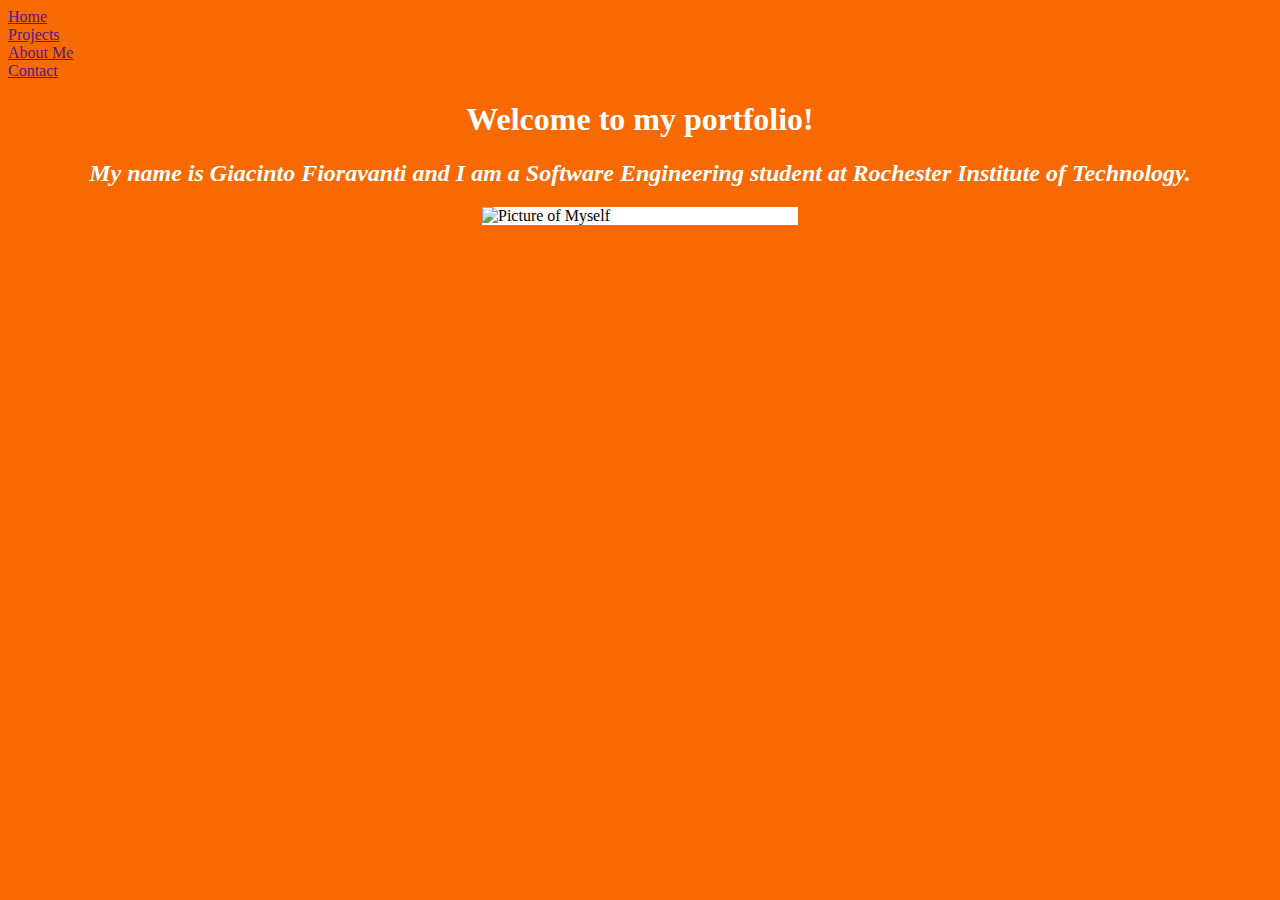
==== index.html @ 939bf2b7 "RIT color theme" ====
<!DOCTYPE html>
<html>
    <head>
        <link rel="stylesheet" href="index.css">
    </head>
    <body>
        <nav class="navbar">
            <li><a href="">Home</a></li>
            <li><a href="">Projects</a></li>
            <li><a href="">About Me</a></li>
            <li><a href="">Contact</a></li>
        </nav>
        <h1>Welcome to my portfolio!</h1>
        <h2>My name is Giacinto Fioravanti and I am a Software Engineering student at Rochester Institute of Technology.</h2>
        <img src="MyCourses Pic.jpg" alt="Picture of Myself">
    </body>
</html>
---- index.css ----
body{
    background: rgb(247, 105, 2);
}

h1{
    text-align: center;
    font-weight: bold;
    color: white;
}

h2{
    text-align: center;
    font-style: italic;
    color: white;
}

img{
    background-color: white;
    display: block;
    margin-left: auto;
    margin-right: auto;
    width: 25%;
    height: 25%;
}
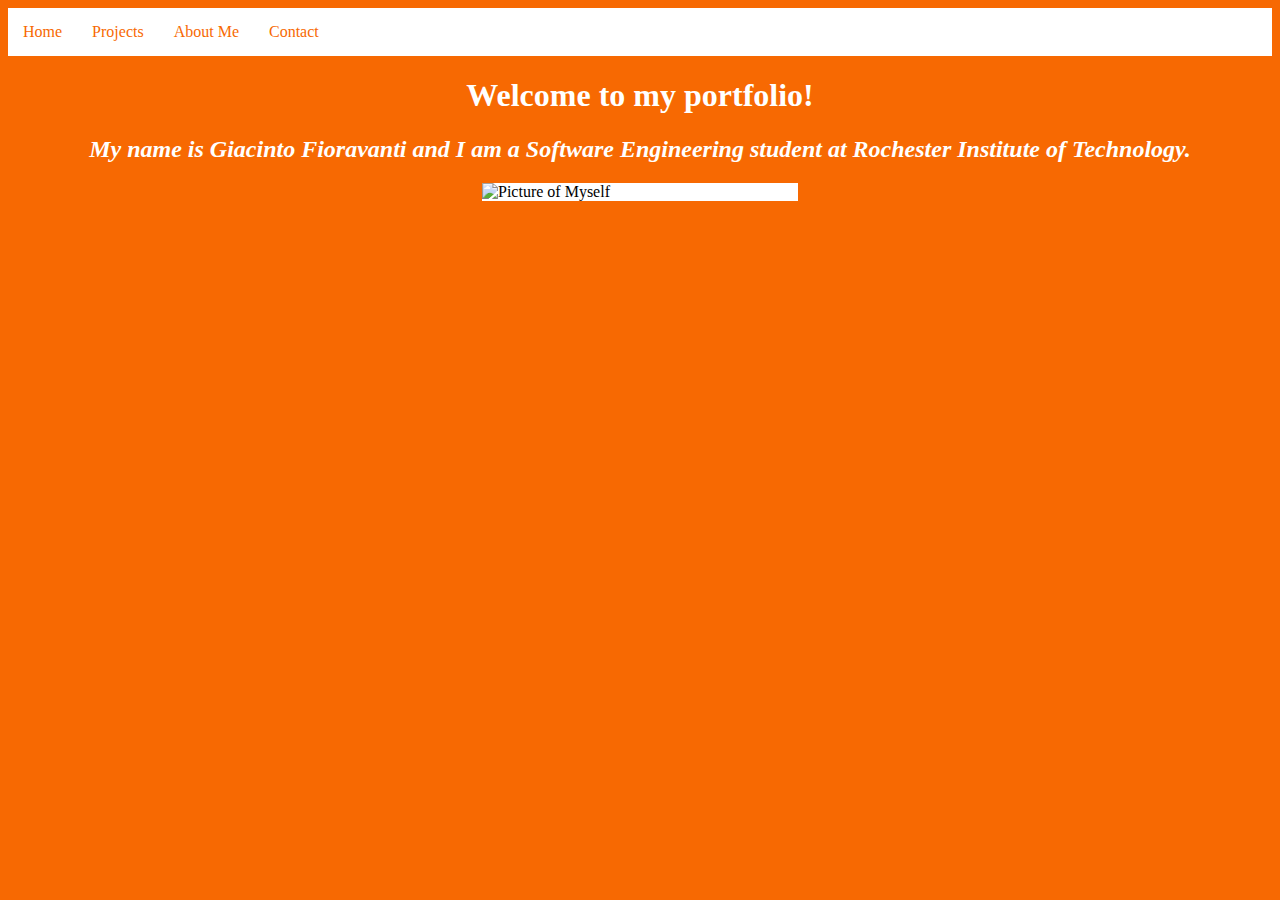
==== commit 3dfef381: "Nav bar" ====
--- a/index.html
+++ b/index.html
@@ -5,10 +5,12 @@
     </head>
     <body>
         <nav class="navbar">
-            <li><a href="">Home</a></li>
-            <li><a href="">Projects</a></li>
-            <li><a href="">About Me</a></li>
-            <li><a href="">Contact</a></li>
+            <ul>
+                <li><a href="">Home</a></li>
+                <li><a href="">Projects</a></li>
+                <li><a href="">About Me</a></li>
+                <li><a href="">Contact</a></li>
+            </ul>
         </nav>
         <h1>Welcome to my portfolio!</h1>
         <h2>My name is Giacinto Fioravanti and I am a Software Engineering student at Rochester Institute of Technology.</h2>
--- a/index.css
+++ b/index.css
@@ -21,4 +21,28 @@
     margin-right: auto;
     width: 25%;
     height: 25%;
+}
+
+.navbar ul{
+    list-style-type: none;
+    background-color: white;
+    padding: 0px;
+    margin: 0px;
+    overflow: hidden;
+}
+
+.navbar a{
+    color: rgb(247, 105, 2);
+    text-decoration: none;
+    padding: 15px;
+    display: block;
+    text-align: center;
+}
+
+.navbar a:hover{
+    background: rgb(208, 211, 212);
+}
+
+.navbar li{
+    float: left;
 }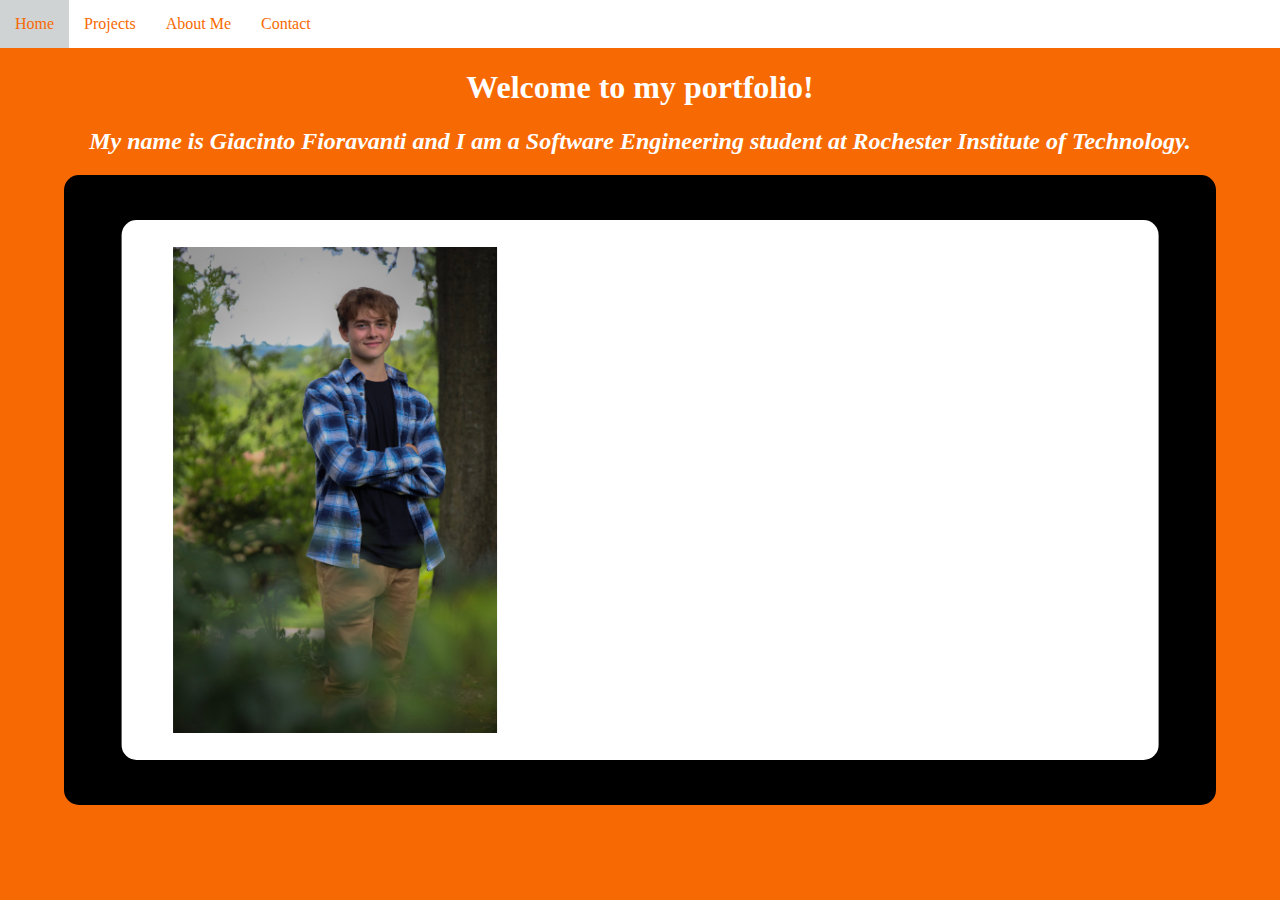
==== commit ac3322c6: "working on homepage" ====
--- a/index.html
+++ b/index.html
@@ -14,6 +14,12 @@
         </nav>
         <h1>Welcome to my portfolio!</h1>
         <h2>My name is Giacinto Fioravanti and I am a Software Engineering student at Rochester Institute of Technology.</h2>
-        <img src="MyCourses Pic.jpg" alt="Picture of Myself">
+        <div class="container">
+            <div>
+                <div class="left">
+                    <img src="IMG_4968.JPG" alt="Picture of Myself">
+                </div>
+            </div>
+        </div>
     </body>
 </html>--- a/index.css
+++ b/index.css
@@ -1,5 +1,6 @@
 body{
     background: rgb(247, 105, 2);
+    margin: 0px;
 }
 
 h1{
@@ -14,15 +15,6 @@
     color: white;
 }
 
-img{
-    background-color: white;
-    display: block;
-    margin-left: auto;
-    margin-right: auto;
-    width: 25%;
-    height: 25%;
-}
-
 .navbar ul{
     list-style-type: none;
     background-color: white;
@@ -35,7 +27,7 @@
     color: rgb(247, 105, 2);
     text-decoration: none;
     padding: 15px;
-    display: block;
+    display: flex;
     text-align: center;
 }
 
@@ -44,5 +36,38 @@
 }
 
 .navbar li{
+    float:left;
+}
+
+.container{
+    background-color: black;
+    height: 70vh;
+    width: 90%;
+    margin-left: auto;
+    margin-right: auto;
+    border-radius: 15px;
+}
+
+.container div{
+    background: white;
+    border-radius: 15px;
+    height: 60vh;
+    width: 90%;
+    position: relative;
+    top: 50%;
+    left: 50%;
+    transform: translate(-50%, -50%);
+}
+
+.left{
+    display: flex;
+    align-items: center;
+}
+
+.left img{
+    display: block;
     float: left;
+    margin-right: 10px;
+    width: auto;
+    height: 90%;
 }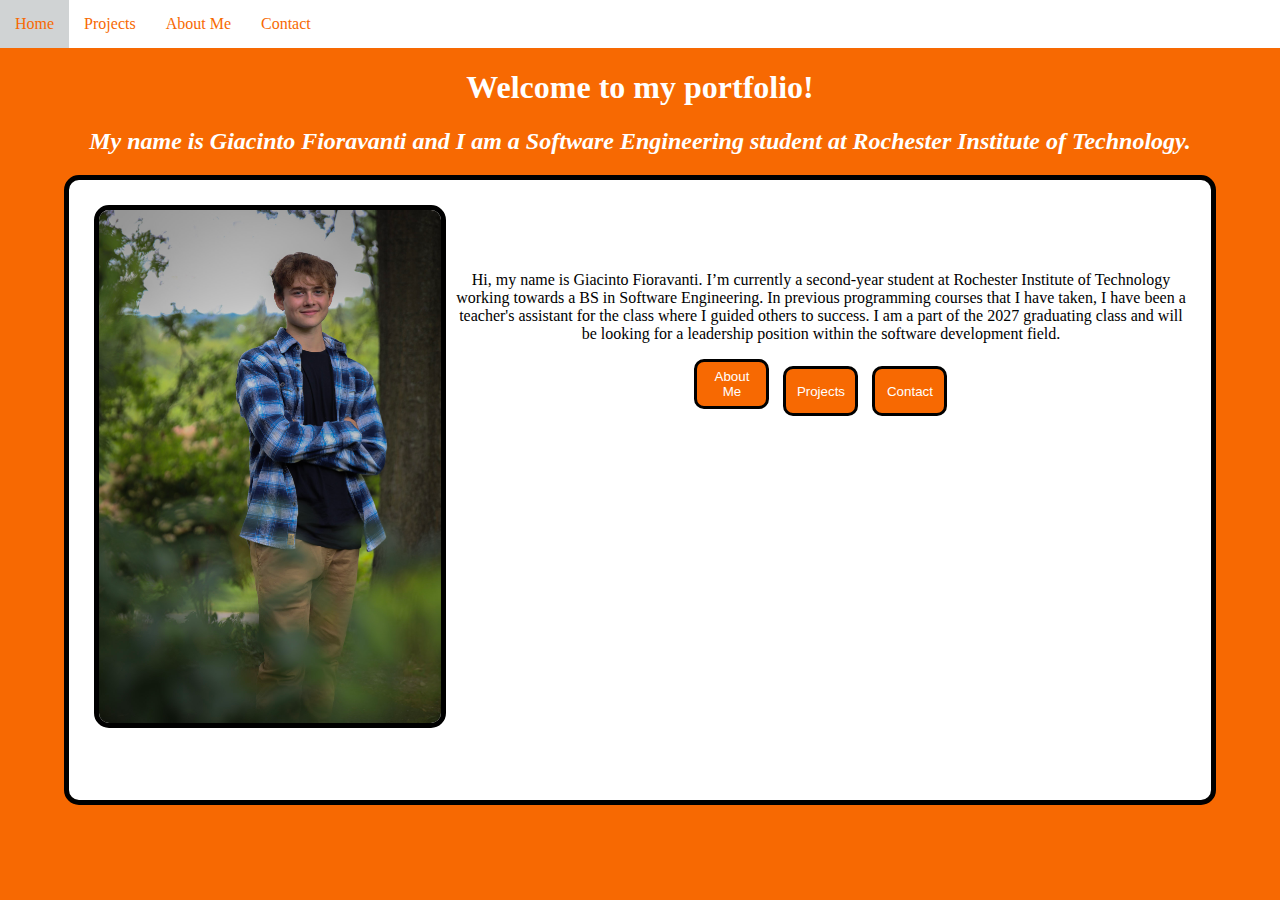
==== commit 38f27a09: "added more info to homepage" ====
--- a/index.html
+++ b/index.html
@@ -6,20 +6,22 @@
     <body>
         <nav class="navbar">
             <ul>
-                <li><a href="">Home</a></li>
-                <li><a href="">Projects</a></li>
-                <li><a href="">About Me</a></li>
-                <li><a href="">Contact</a></li>
+                <li><a href="index.html">Home</a></li>
+                <li><a href="projects.html">Projects</a></li>
+                <li><a href="aboutme.html">About Me</a></li>
+                <li><a href="contact.html">Contact</a></li>
             </ul>
         </nav>
         <h1>Welcome to my portfolio!</h1>
         <h2>My name is Giacinto Fioravanti and I am a Software Engineering student at Rochester Institute of Technology.</h2>
         <div class="container">
-            <div>
-                <div class="left">
-                    <img src="IMG_4968.JPG" alt="Picture of Myself">
-                </div>
-            </div>
+                <!-- <div class="left"> -->
+            <img src="IMG_4968.JPG" alt="Picture of Myself">
+            <p>Hi, my name is Giacinto Fioravanti. I’m currently a second-year student at Rochester Institute of Technology working towards a BS in Software Engineering. In previous programming courses that I have taken, I have been a teacher's assistant for the class where I guided others to success. I am a part of the 2027 graduating class and will be looking for a leadership position within the software development field.</p>
+            <button>About Me</button>
+            <button>Projects</button>
+            <button>Contact</button>
+                <!-- </div> -->
         </div>
     </body>
 </html>--- a/index.css
+++ b/index.css
@@ -13,6 +13,26 @@
     text-align: center;
     font-style: italic;
     color: white;
+}
+
+p{
+    color: black;
+    padding-top: 50px;
+}
+
+button{
+    display: inline-block;
+    text-align: center;
+    background-color: rgb(247, 105, 2);
+    color: white;
+    margin-left: 5px;
+    margin-right: 5px;
+    border-color: black;
+    border-width: 3px;
+    border-style:solid;
+    border-radius: 10px;
+    height: 50px;
+    width: 75px;
 }
 
 .navbar ul{
@@ -39,20 +59,26 @@
     float:left;
 }
 
-.container{
-    background-color: black;
+.container {
+    background-color: white;
+    border-radius: 15px;
+    border-width: 5px;
+    border-style: solid;
+    border-color: black;
     height: 70vh;
     width: 90%;
     margin-left: auto;
     margin-right: auto;
-    border-radius: 15px;
+    text-align: center;
+    padding: 25px;
+    box-sizing: border-box;
 }
 
 .container div{
     background: white;
     border-radius: 15px;
-    height: 60vh;
-    width: 90%;
+    height: 97%;
+    width: 98%;
     position: relative;
     top: 50%;
     left: 50%;
@@ -64,10 +90,14 @@
     align-items: center;
 }
 
-.left img{
-    display: block;
+img{
+    display:block;
     float: left;
     margin-right: 10px;
     width: auto;
     height: 90%;
+    border-radius: 15px;
+    border-width: 5px;
+    border-color: black;
+    border-style: solid;
 }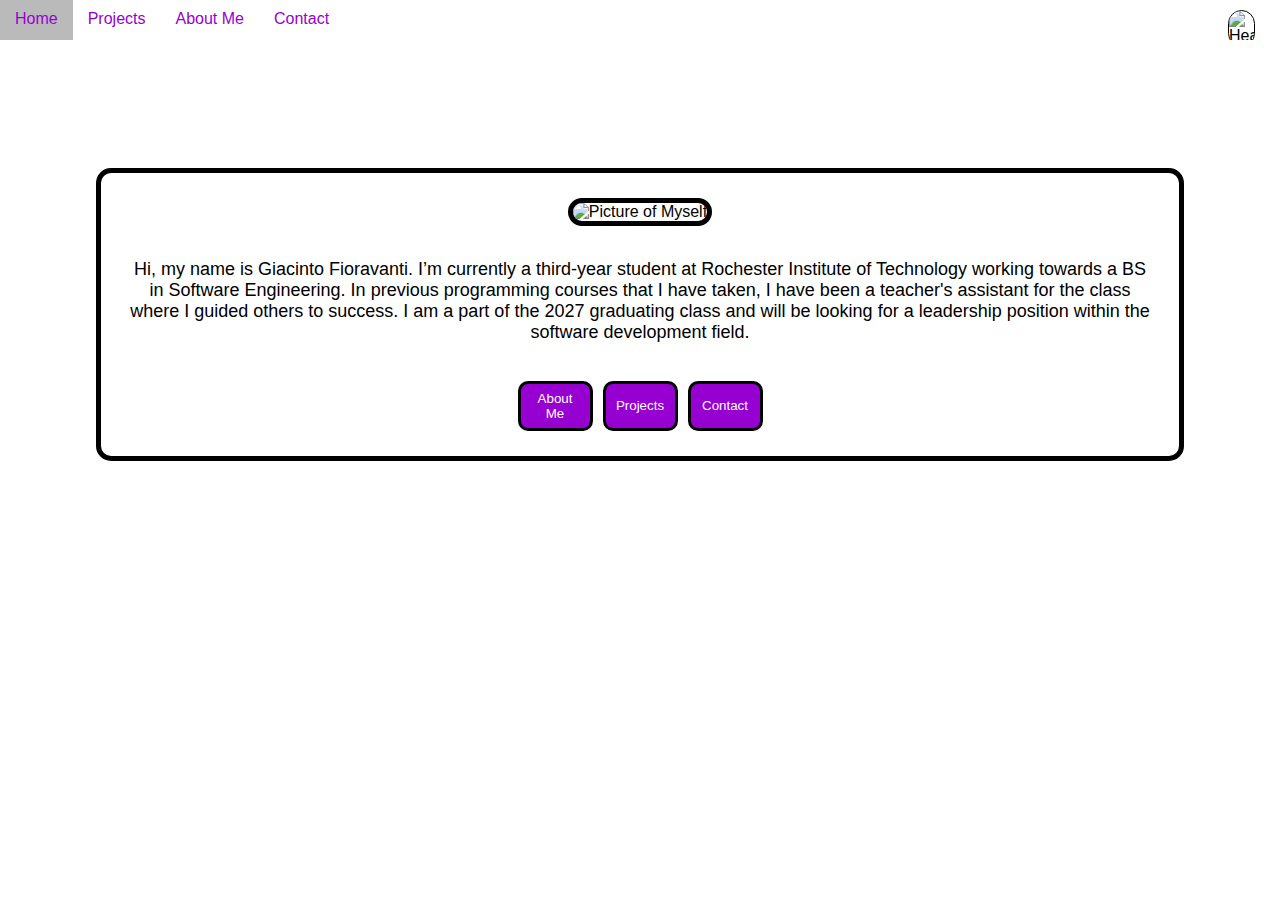
==== commit b6de650e: "Update index.html" ====
--- a/index.html
+++ b/index.html
@@ -1,27 +1,30 @@
 <!DOCTYPE html>
 <html>
     <head>
+        <title>Welcome!</title>
         <link rel="stylesheet" href="index.css">
     </head>
     <body>
         <nav class="navbar">
             <ul>
                 <li><a href="index.html">Home</a></li>
-                <li><a href="projects.html">Projects</a></li>
-                <li><a href="aboutme.html">About Me</a></li>
-                <li><a href="contact.html">Contact</a></li>
+                <li><a href="project/projects.html">Projects</a></li>
+                <li><a href="aboutme/aboutme.html">About Me</a></li>
+                <li><a href="contact/contact.html">Contact</a></li>
+                <img class="navimg" src="Pictures/MyCourses Pic.jpg" alt="Headshot Picture">
             </ul>
         </nav>
         <h1>Welcome to my portfolio!</h1>
         <h2>My name is Giacinto Fioravanti and I am a Software Engineering student at Rochester Institute of Technology.</h2>
         <div class="container">
-                <!-- <div class="left"> -->
-            <img src="IMG_4968.JPG" alt="Picture of Myself">
-            <p>Hi, my name is Giacinto Fioravanti. I’m currently a second-year student at Rochester Institute of Technology working towards a BS in Software Engineering. In previous programming courses that I have taken, I have been a teacher's assistant for the class where I guided others to success. I am a part of the 2027 graduating class and will be looking for a leadership position within the software development field.</p>
-            <button>About Me</button>
-            <button>Projects</button>
-            <button>Contact</button>
-                <!-- </div> -->
+            <img src="Pictures/IMG_4968.JPG" alt="Picture of Myself">
+            <p>Hi, my name is Giacinto Fioravanti. I’m currently a third-year student at Rochester Institute of Technology working towards a BS in Software Engineering. In previous programming courses that I have taken, I have been a teacher's assistant for the class where I guided others to success. I am a part of the 2027 graduating class and will be looking for a leadership position within the software development field.</p>
+            <div class="buttons">
+                <button onclick="window.location.href='aboutme/aboutme.html'">About Me</button>
+                <button onclick="window.location.href='project/projects.html'">Projects</button>
+                <button onclick="window.location.href='contact/contact.html'">Contact</button>
+            </div>
+
         </div>
     </body>
-</html>+</html>
--- a/index.css
+++ b/index.css
@@ -1,103 +1,110 @@
-body{
-    background: rgb(247, 105, 2);
-    margin: 0px;
+body {
+    background-image: url("Pictures/background3.png");
+    margin: 0;
+    padding: 0;
+    font-family: 'Trebuchet MS', 'Lucida Sans Unicode', 'Lucida Grande', 'Lucida Sans', Arial, sans-serif;
 }
 
-h1{
+h1 {
     text-align: center;
     font-weight: bold;
     color: white;
 }
 
-h2{
+h2 {
     text-align: center;
     font-style: italic;
     color: white;
 }
 
-p{
+p {
     color: black;
-    padding-top: 50px;
+    font-size: large;
+    text-align: center;
 }
 
-button{
+button {
     display: inline-block;
     text-align: center;
-    background-color: rgb(247, 105, 2);
+    background-color: rgb(150, 0, 209);
     color: white;
-    margin-left: 5px;
-    margin-right: 5px;
-    border-color: black;
-    border-width: 3px;
-    border-style:solid;
+    margin: 5px;
+    border: 3px solid black;
     border-radius: 10px;
     height: 50px;
     width: 75px;
+    font-family: 'Gill Sans', 'Gill Sans MT', Calibri, 'Trebuchet MS', sans-serif;
 }
 
-.navbar ul{
+.navbar ul {
     list-style-type: none;
-    background-color: white;
-    padding: 0px;
-    margin: 0px;
+    background-color: rgba(255, 255, 255, 0.90);
+    padding: 0;
+    margin: 0;
+    height: 30px;
+    padding-top: 10px;
     overflow: hidden;
 }
 
-.navbar a{
-    color: rgb(247, 105, 2);
+.navbar a {
+    color: rgb(150, 0, 209);
     text-decoration: none;
     padding: 15px;
-    display: flex;
     text-align: center;
 }
 
-.navbar a:hover{
-    background: rgb(208, 211, 212);
+.navbar a:hover {
+    background: rgba(178, 179, 179, 0.90);
 }
 
-.navbar li{
-    float:left;
+.navbar li {
+    float: left;
 }
 
 .container {
-    background-color: white;
+    display: flex;
+    flex-direction: column;
+    justify-content: center;
+    align-items: center;
+    background-color: rgba(255, 255, 255, 0.90);
     border-radius: 15px;
-    border-width: 5px;
-    border-style: solid;
-    border-color: black;
-    height: 70vh;
-    width: 90%;
-    margin-left: auto;
-    margin-right: auto;
-    text-align: center;
+    border: 5px solid black;
+    margin: 0 auto;
     padding: 25px;
     box-sizing: border-box;
+    max-width: 85%;
 }
 
-.container div{
-    background: white;
-    border-radius: 15px;
-    height: 97%;
-    width: 98%;
-    position: relative;
-    top: 50%;
-    left: 50%;
-    transform: translate(-50%, -50%);
+
+.buttons {
+    display: flex;
+    justify-content: center;
+    align-items: center;
+    gap: 10px;
+    padding-top: 20px; 
 }
 
-.left{
-    display: flex;
-    align-items: center;
+.buttons :hover{
+    background-color: black;
 }
 
-img{
-    display:block;
-    float: left;
-    margin-right: 10px;
-    width: auto;
-    height: 90%;
+.buttons button {
+    margin: 0;
+}
+
+img {
+    display: block;
+    margin-bottom: 15px;
+    max-width: 15%;
+    max-height: 25%;
     border-radius: 15px;
-    border-width: 5px;
-    border-color: black;
-    border-style: solid;
-}+    border: 5px solid black;
+}
+
+.navimg{
+    border-width: 1px;
+    float: right;
+    max-width: 25px;
+    max-height: 35px;
+    margin-right: 25px;
+}
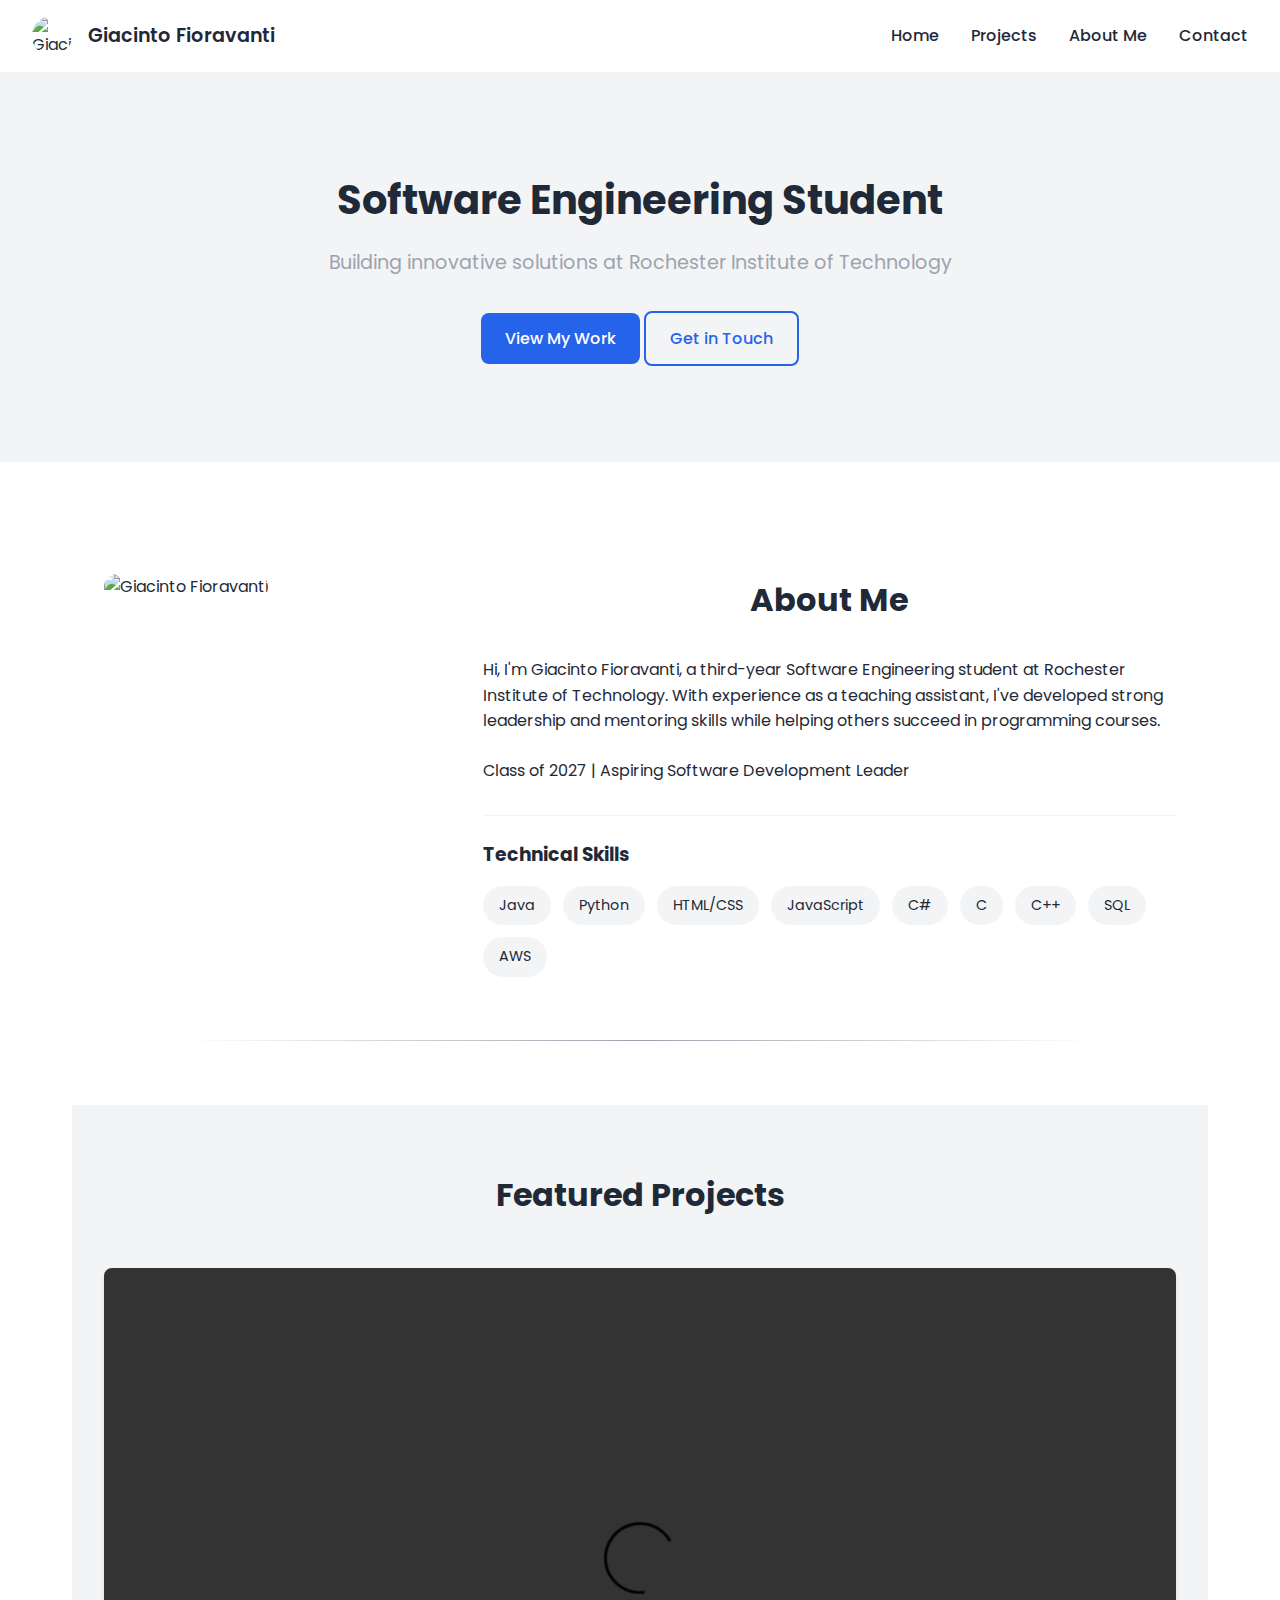
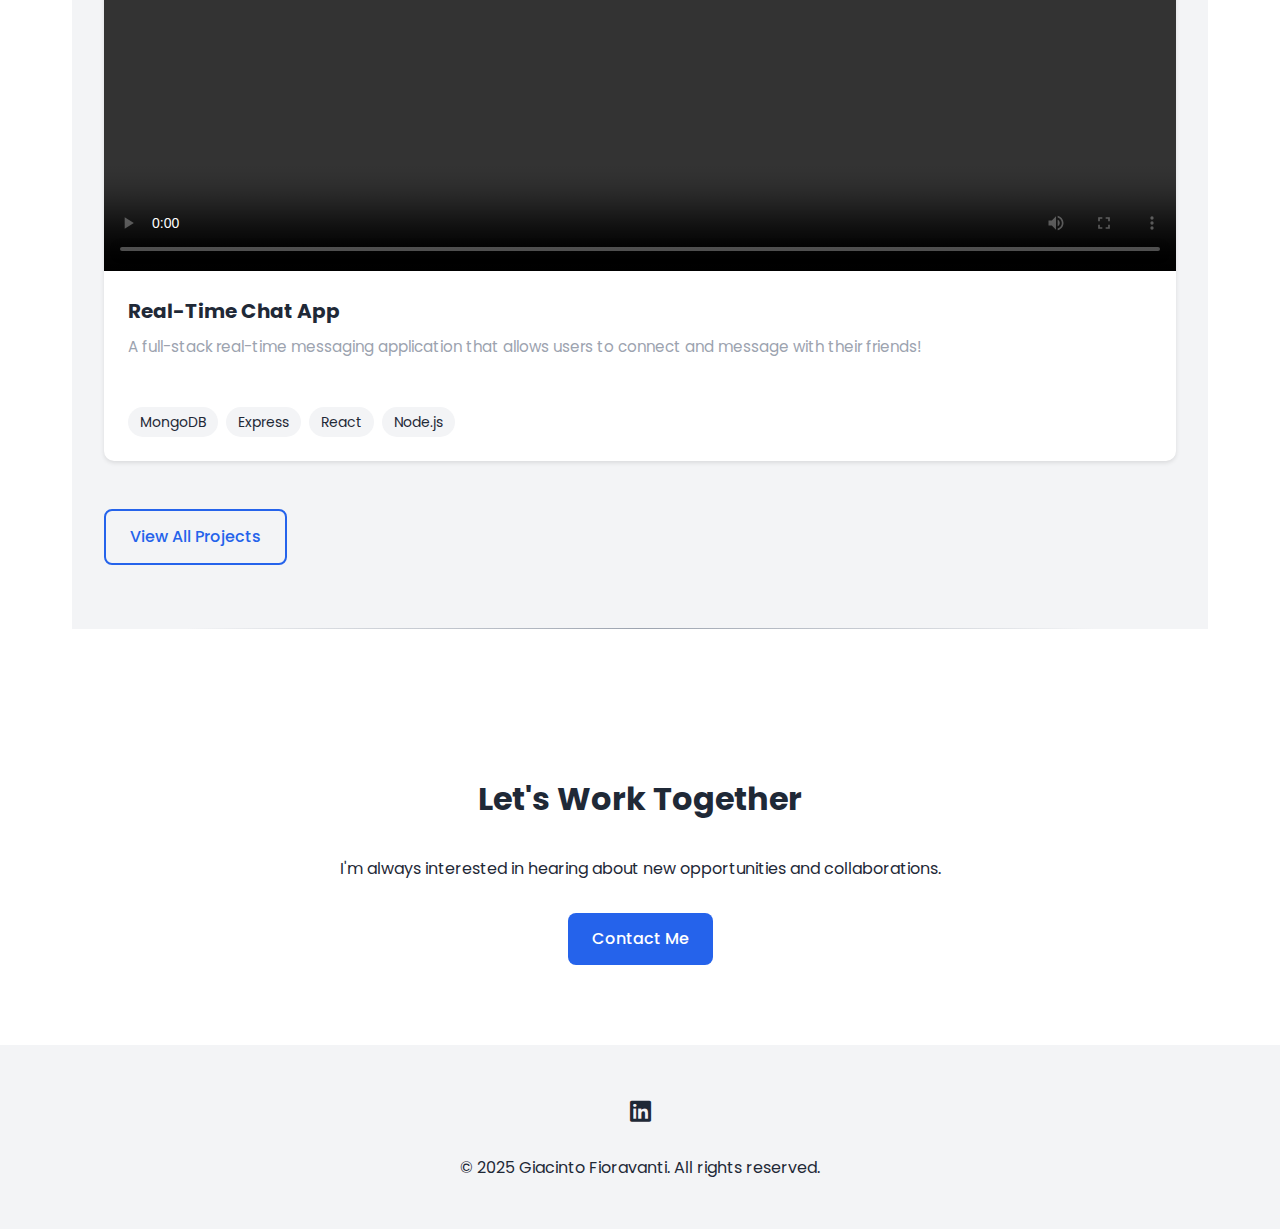
==== commit 23ed5a3f: "updated homepage" ====
--- a/index.html
+++ b/index.html
@@ -1,30 +1,125 @@
 <!DOCTYPE html>
-<html>
-    <head>
-        <title>Welcome!</title>
-        <link rel="stylesheet" href="index.css">
-    </head>
-    <body>
-        <nav class="navbar">
-            <ul>
-                <li><a href="index.html">Home</a></li>
-                <li><a href="project/projects.html">Projects</a></li>
-                <li><a href="aboutme/aboutme.html">About Me</a></li>
-                <li><a href="contact/contact.html">Contact</a></li>
-                <img class="navimg" src="Pictures/MyCourses Pic.jpg" alt="Headshot Picture">
-            </ul>
-        </nav>
-        <h1>Welcome to my portfolio!</h1>
-        <h2>My name is Giacinto Fioravanti and I am a Software Engineering student at Rochester Institute of Technology.</h2>
-        <div class="container">
-            <img src="Pictures/IMG_4968.JPG" alt="Picture of Myself">
-            <p>Hi, my name is Giacinto Fioravanti. I’m currently a third-year student at Rochester Institute of Technology working towards a BS in Software Engineering. In previous programming courses that I have taken, I have been a teacher's assistant for the class where I guided others to success. I am a part of the 2027 graduating class and will be looking for a leadership position within the software development field.</p>
-            <div class="buttons">
-                <button onclick="window.location.href='aboutme/aboutme.html'">About Me</button>
-                <button onclick="window.location.href='project/projects.html'">Projects</button>
-                <button onclick="window.location.href='contact/contact.html'">Contact</button>
+<html lang="en">
+<head>
+    <meta charset="UTF-8">
+    <meta name="viewport" content="width=device-width, initial-scale=1.0">
+    <meta name="description" content="Giacinto Fioravanti - Software Engineering Portfolio">
+    <title>Giacinto Fioravanti | Software Engineer</title>
+    <link rel="stylesheet" href="index.css">
+    <!-- Add Google Fonts -->
+    <link rel="preconnect" href="https://fonts.googleapis.com">
+    <link rel="preconnect" href="https://fonts.gstatic.com" crossorigin>
+    <link href="https://fonts.googleapis.com/css2?family=Poppins:wght@400;500;600;700&display=swap" rel="stylesheet">
+    <!-- Add Font Awesome for icons -->
+    <link rel="stylesheet" href="https://cdnjs.cloudflare.com/ajax/libs/font-awesome/6.0.0/css/all.min.css">
+</head>
+<body>
+    <nav class="navbar">
+        <div class="nav-brand">
+            <img class="nav-img" src="Pictures/MyCourses Pic.jpg" alt="Giacinto Fioravanti">
+            <span class="brand-name">Giacinto Fioravanti</span>
+        </div>
+        <div class="nav-toggle" id="navToggle">
+            <i class="fas fa-bars"></i>
+        </div>
+        <ul class="nav-links">
+            <li><a href="index.html" class="active">Home</a></li>
+            <li><a href="project/projects.html">Projects</a></li>
+            <li><a href="aboutme/aboutme.html">About Me</a></li>
+            <li><a href="contact/contact.html">Contact</a></li>
+        </ul>
+    </nav>
+
+    <header class="hero">
+        <div class="hero-content">
+            <h1>Software Engineering Student</h1>
+            <p class="tagline">Building innovative solutions at Rochester Institute of Technology</p>
+            <div class="hero-cta">
+                <a href="project/projects.html" class="btn btn-primary">View My Work</a>
+                <a href="contact/contact.html" class="btn btn-secondary">Get in Touch</a>
             </div>
+        </div>
+    </header>
 
+    <main class="container">
+        <section class="about-preview">
+            <div class="profile-image">
+                <img src="Pictures/IMG_4968.JPG" alt="Giacinto Fioravanti">
+            </div>
+            <div class="about-content">
+                <h2>About Me</h2>
+                <p>Hi, I'm Giacinto Fioravanti, a third-year Software Engineering student at Rochester Institute of Technology. With experience as a teaching assistant, I've developed strong leadership and mentoring skills while helping others succeed in programming courses.</p>
+                <p>Class of 2027 | Aspiring Software Development Leader</p>
+                <div class="skills">
+                    <h3>Technical Skills</h3>
+                    <div class="skill-tags">
+                        <span class="skill-tag">Java</span>
+                        <span class="skill-tag">Python</span>
+                        <span class="skill-tag">HTML/CSS</span>
+                        <span class="skill-tag">JavaScript</span>
+                        <span class="skill-tag">C#</span>
+                        <span class="skill-tag">C</span>
+                        <span class="skill-tag">C++</span>
+                        <span class="skill-tag">SQL</span>
+                        <span class="skill-tag">AWS</span>
+                    </div>
+                </div>
+            </div>
+        </section>
+
+        <section class="featured-projects">
+            <h2>Featured Projects</h2>
+            <div class="project-grid">
+                <!-- Add your project cards here -->
+                <div class="project-card">
+                    <div class="project-video">
+                        <video controls>
+                            <source src="Chat_App_Demo.mp4" type="video/mp4">
+                            Your browser does not support the video tag.
+                        </video>
+                    </div>
+                    <div class="project-info">
+                        <h3>Real-Time Chat App</h3>
+                        <p>A full-stack real-time messaging application that allows users to connect and message with their friends! </p>
+                        <div class="project-tags">
+                            <span class="tag">MongoDB</span>
+                            <span class="tag">Express</span>
+                            <span class="tag">React</span>
+                            <span class="tag">Node.js</span>
+                        </div>
+                    </div>
+                </div>
+                <!-- Add more project cards as needed -->
+            </div>
+            <div class="section-cta">
+                <a href="project/projects.html" class="btn btn-secondary">View All Projects</a>
+            </div>
+        </section>
+
+        <section class="cta-section">
+            <h2>Let's Work Together</h2>
+            <p>I'm always interested in hearing about new opportunities and collaborations.</p>
+            <div class="cta-buttons">
+                <a href="contact/contact.html" class="btn btn-primary">Contact Me</a>
+            </div>
+        </section>
+    </main>
+
+    <footer class="footer">
+        <div class="footer-content">
+            <div class="social-links">
+                <a href="https://www.linkedin.com/in/giacinto-fioravanti-b5aba1264/" target="_blank" rel="noopener" class="social-link"><i class="fab fa-linkedin"></i></a>
+            </div>
+            <p class="copyright">&copy; 2025 Giacinto Fioravanti. All rights reserved.</p>
         </div>
-    </body>
+    </footer>
+
+    <script>
+        // Simple navigation toggle for mobile
+        document.getElementById('navToggle').addEventListener('click', function() {
+            document.querySelector('.nav-links').classList.toggle('active');
+        });
+    </script>
+</body>
 </html>
+
--- a/index.css
+++ b/index.css
@@ -1,110 +1,434 @@
-body {
-    background-image: url("Pictures/background3.png");
+:root {
+    --primary-color: #2563eb;
+    --secondary-color: #1e40af;
+    --background-color: #ffffff;
+    --text-color: #1f2937;
+    --gray-light: #f3f4f6;
+    --gray-medium: #9ca3af;
+    --spacing-unit: 1rem;
+}
+
+* {
     margin: 0;
     padding: 0;
-    font-family: 'Trebuchet MS', 'Lucida Sans Unicode', 'Lucida Grande', 'Lucida Sans', Arial, sans-serif;
-}
-
-h1 {
+    box-sizing: border-box;
+}
+
+body {
+    font-family: 'Poppins', sans-serif;
+    line-height: 1.6;
+    color: var(--text-color);
+}
+
+/* Navigation */
+.navbar {
+    display: flex;
+    justify-content: space-between;
+    align-items: center;
+    padding: 1rem 2rem;
+    background-color: var(--background-color);
+    box-shadow: 0 2px 4px rgba(0,0,0,0.1);
+}
+
+.nav-brand {
+    display: flex;
+    align-items: center;
+    gap: 1rem;
+}
+
+.nav-img {
+    width: 40px;
+    height: 40px;
+    border-radius: 50%;
+    object-fit: cover;
+}
+
+.brand-name {
+    font-weight: 600;
+    font-size: 1.2rem;
+}
+
+.nav-links {
+    display: flex;
+    gap: 2rem;
+    list-style: none;
+}
+
+.nav-links a {
+    text-decoration: none;
+    color: var(--text-color);
+    font-weight: 500;
+    transition: color 0.3s ease;
+}
+
+.nav-links a:hover {
+    color: var(--primary-color);
+}
+
+.nav-toggle {
+    display: none;
+}
+
+/* Hero Section */
+.hero {
+    background-color: var(--gray-light);
+    padding: 4rem 2rem;
     text-align: center;
-    font-weight: bold;
+}
+
+.hero-content h1 {
+    font-size: 2.5rem;
+    margin-bottom: 1rem;
+}
+
+.tagline {
+    font-size: 1.2rem;
+    color: var(--gray-medium);
+    margin-bottom: 2rem;
+}
+
+/* Buttons */
+.btn {
+    display: inline-block;
+    padding: 0.8rem 1.5rem;
+    border-radius: 0.5rem;
+    text-decoration: none;
+    font-weight: 500;
+    transition: all 0.3s ease;
+}
+
+.btn-primary {
+    background-color: var(--primary-color);
     color: white;
 }
 
-h2 {
+.btn-secondary {
+    background-color: transparent;
+    color: var(--primary-color);
+    border: 2px solid var(--primary-color);
+}
+
+.btn:hover {
+    transform: translateY(-2px);
+}
+
+/* Main Content */
+.container {
+    max-width: 1200px;
+    margin: 0 auto;
+    padding: 2rem;
+}
+
+.about-preview {
+    display: grid;
+    grid-template-columns: 1fr 2fr;
+    gap: 2rem;
+    margin-bottom: 4rem;
+}
+
+.profile-image img {
+    width: 100%;
+    border-radius: 1rem;
+}
+
+.skills {
+    margin-top: 2rem;
+}
+
+.skill-tags {
+    display: flex;
+    flex-wrap: wrap;
+    gap: 0.5rem;
+    margin-top: 1rem;
+}
+
+.skill-tag {
+    background-color: var(--gray-light);
+    padding: 0.5rem 1rem;
+    border-radius: 2rem;
+    font-size: 0.9rem;
+}
+
+/* Footer */
+.footer {
+    background-color: var(--gray-light);
+    padding: 2rem;
     text-align: center;
-    font-style: italic;
-    color: white;
-}
-
-p {
-    color: black;
-    font-size: large;
+    margin-top: 4rem;
+}
+
+.social-links {
+    display: flex;
+    justify-content: center;
+    gap: 1rem;
+    margin-bottom: 1rem;
+}
+
+.social-link {
+    color: var(--text-color);
+    font-size: 1.5rem;
+    transition: color 0.3s ease;
+}
+
+.social-link:hover {
+    color: var(--primary-color);
+}
+
+/* Responsive Design */
+@media (max-width: 768px) {
+    .nav-toggle {
+        display: block;
+        cursor: pointer;
+    }
+
+    .nav-links {
+        display: none;
+        position: absolute;
+        top: 70px;
+        left: 0;
+        right: 0;
+        background-color: var(--background-color);
+        padding: 1rem;
+        flex-direction: column;
+        text-align: center;
+    }
+
+    .nav-links.active {
+        display: flex;
+    }
+
+    .about-preview {
+        grid-template-columns: 1fr;
+    }
+
+    .hero-content h1 {
+        font-size: 2rem;
+    }
+}
+/* Project Grid Layout */
+.project-grid {
+    display: grid;
+    grid-template-columns: repeat(auto-fit, minmax(300px, 1fr));
+    gap: 2rem;
+    margin: 2rem 0;
+}
+
+/* Project Card Styling */
+.project-card {
+    background: #ffffff;
+    border-radius: 10px;
+    box-shadow: 0 2px 4px rgba(0,0,0,0.1);
+    overflow: visible; /* Changed from hidden to visible */
+    transition: transform 0.3s ease;
+    display: flex;
+    flex-direction: column;
+}
+
+.project-card:hover {
+    transform: translateY(-5px);
+}
+
+.project-video {
+    position: relative;
+    width: 100%;
+    padding-bottom: 56.25%; /* 16:9 Aspect Ratio */
+    height: 0;
+    overflow: hidden;
+    border-radius: 8px 8px 0 0;
+}
+
+.project-video video,
+.project-video iframe {
+    position: absolute;
+    top: 0;
+    left: 0;
+    width: 100%;
+    height: 100%;
+    object-fit: cover;
+}
+
+.project-info {
+    padding: 1.5rem;
+    display: flex;
+    flex-direction: column;
+    gap: 0.5rem;
+    flex: 1;
+}
+
+.project-info h3 {
+    margin: 0;
+    color: var(--text-color);
+    font-size: 1.25rem;
+}
+
+.project-info p {
+    margin: 0;
+    color: var(--gray-medium);
+    font-size: 0.95rem;
+}
+
+/* Project Tags Styling */
+.project-tags {
+    display: flex;
+    flex-wrap: wrap; /* Allow tags to wrap */
+    gap: 0.5rem;
+    margin-top: auto; /* Push tags to bottom of card */
+    padding-top: 1rem;
+}
+
+.tag {
+    background-color: var(--gray-light);
+    padding: 0.25rem 0.75rem;
+    border-radius: 15px;
+    font-size: 0.875rem;
+    white-space: nowrap; /* Prevent tag text from wrapping */
+    display: inline-block;
+}
+
+/* Responsive adjustments */
+@media (max-width: 768px) {
+    .project-grid {
+        grid-template-columns: 1fr; /* Single column on mobile */
+    }
+    
+    .project-info {
+        padding: 1rem;
+    }
+    
+    .tag {
+        padding: 0.2rem 0.5rem;
+        font-size: 0.8rem;
+    }
+}
+
+/* Section spacing and padding */
+section {
+    padding: 4rem 0;
+    margin-bottom: 2rem;
+    position: relative;
+}
+
+/* Hero section specific spacing */
+.hero {
+    padding: 6rem 2rem;
+    margin-bottom: 3rem;
+    background-color: var(--gray-light);
+}
+
+/* About preview section */
+.about-preview {
+    padding: 4rem 2rem;
+    margin-bottom: 4rem;
+    background-color: var(--background-color);
+}
+
+/* Featured projects section */
+.featured-projects {
+    padding: 4rem 2rem;
+    margin-bottom: 4rem;
+    background-color: var(--gray-light);
+}
+
+/* CTA section */
+.cta-section {
+    padding: 5rem 2rem;
+    margin-bottom: 0;
     text-align: center;
-}
-
-button {
-    display: inline-block;
+    background-color: var(--background-color);
+}
+
+/* Section headings */
+section h2 {
+    margin-bottom: 2rem;
+    font-size: 2rem;
     text-align: center;
-    background-color: rgb(150, 0, 209);
-    color: white;
-    margin: 5px;
-    border: 3px solid black;
-    border-radius: 10px;
-    height: 50px;
-    width: 75px;
-    font-family: 'Gill Sans', 'Gill Sans MT', Calibri, 'Trebuchet MS', sans-serif;
-}
-
-.navbar ul {
-    list-style-type: none;
-    background-color: rgba(255, 255, 255, 0.90);
-    padding: 0;
-    margin: 0;
-    height: 30px;
-    padding-top: 10px;
-    overflow: hidden;
-}
-
-.navbar a {
-    color: rgb(150, 0, 209);
-    text-decoration: none;
-    padding: 15px;
-    text-align: center;
-}
-
-.navbar a:hover {
-    background: rgba(178, 179, 179, 0.90);
-}
-
-.navbar li {
-    float: left;
-}
-
+}
+
+/* Container modifications */
 .container {
-    display: flex;
-    flex-direction: column;
+    max-width: 1200px;
+    margin: 0 auto;
+    padding: 0 2rem;
+}
+
+/* Add dividers between sections */
+section:not(:last-child)::after {
+    content: '';
+    position: absolute;
+    bottom: 0;
+    left: 50%;
+    transform: translateX(-50%);
+    width: 80%;
+    max-width: 1000px;
+    height: 1px;
+    background: linear-gradient(
+        to right,
+        transparent,
+        var(--gray-medium),
+        transparent
+    );
+}
+
+/* Responsive adjustments */
+@media (max-width: 768px) {
+    section {
+        padding: 3rem 1rem;
+        margin-bottom: 1.5rem;
+    }
+
+    .hero {
+        padding: 4rem 1rem;
+    }
+
+    .about-preview,
+    .featured-projects,
+    .cta-section {
+        padding: 3rem 1rem;
+    }
+
+    section h2 {
+        font-size: 1.75rem;
+        margin-bottom: 1.5rem;
+    }
+}
+
+/* Add vertical rhythm to content within sections */
+.about-content p,
+.project-info p {
+    margin-bottom: 1.5rem;
+}
+
+/* Improve spacing for buttons */
+.cta-buttons {
+    display: flex;
+    gap: 1rem;
     justify-content: center;
-    align-items: center;
-    background-color: rgba(255, 255, 255, 0.90);
-    border-radius: 15px;
-    border: 5px solid black;
-    margin: 0 auto;
-    padding: 25px;
-    box-sizing: border-box;
-    max-width: 85%;
-}
-
-
-.buttons {
-    display: flex;
-    justify-content: center;
-    align-items: center;
-    gap: 10px;
-    padding-top: 20px; 
-}
-
-.buttons :hover{
-    background-color: black;
-}
-
-.buttons button {
-    margin: 0;
-}
-
-img {
-    display: block;
-    margin-bottom: 15px;
-    max-width: 15%;
-    max-height: 25%;
-    border-radius: 15px;
-    border: 5px solid black;
-}
-
-.navimg{
-    border-width: 1px;
-    float: right;
-    max-width: 25px;
-    max-height: 35px;
-    margin-right: 25px;
-}
+    margin-top: 2rem;
+}
+
+/* Add breathing room for skill tags */
+.skills {
+    margin-top: 2rem;
+    padding-top: 1.5rem;
+    border-top: 1px solid var(--gray-light);
+}
+
+.skill-tags {
+    margin-top: 1rem;
+    gap: 0.75rem;
+}
+
+/* Project grid spacing */
+.project-grid {
+    margin: 3rem 0;
+}
+
+/* Footer spacing */
+.footer {
+    padding: 3rem 2rem;
+    margin-top: 0;
+}
+
+.social-links {
+    margin-bottom: 1.5rem;
+}
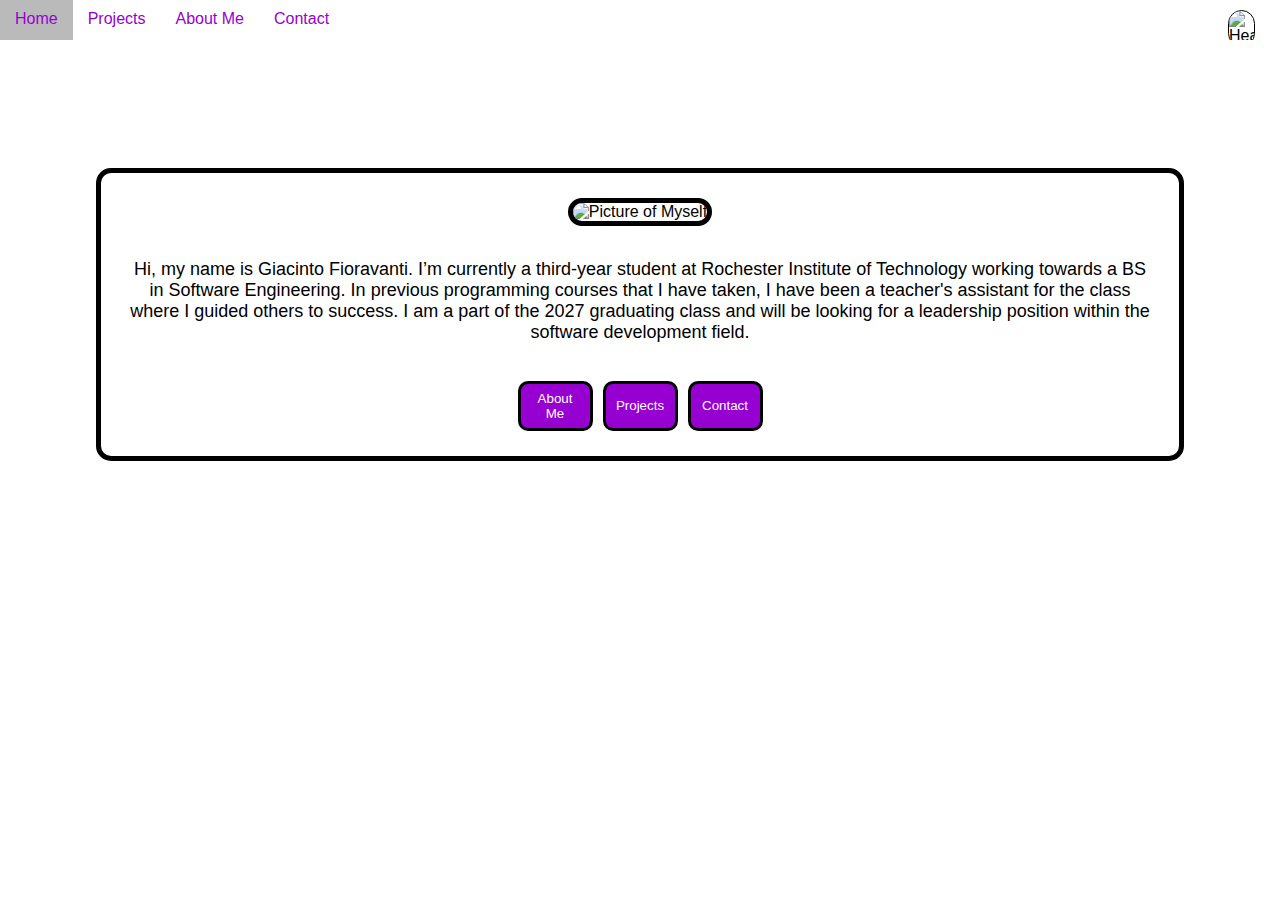
==== commit d3cec41d: "Revert "updated homepage"" ====
--- a/index.html
+++ b/index.html
@@ -1,125 +1,30 @@
 <!DOCTYPE html>
-<html lang="en">
-<head>
-    <meta charset="UTF-8">
-    <meta name="viewport" content="width=device-width, initial-scale=1.0">
-    <meta name="description" content="Giacinto Fioravanti - Software Engineering Portfolio">
-    <title>Giacinto Fioravanti | Software Engineer</title>
-    <link rel="stylesheet" href="index.css">
-    <!-- Add Google Fonts -->
-    <link rel="preconnect" href="https://fonts.googleapis.com">
-    <link rel="preconnect" href="https://fonts.gstatic.com" crossorigin>
-    <link href="https://fonts.googleapis.com/css2?family=Poppins:wght@400;500;600;700&display=swap" rel="stylesheet">
-    <!-- Add Font Awesome for icons -->
-    <link rel="stylesheet" href="https://cdnjs.cloudflare.com/ajax/libs/font-awesome/6.0.0/css/all.min.css">
-</head>
-<body>
-    <nav class="navbar">
-        <div class="nav-brand">
-            <img class="nav-img" src="Pictures/MyCourses Pic.jpg" alt="Giacinto Fioravanti">
-            <span class="brand-name">Giacinto Fioravanti</span>
+<html>
+    <head>
+        <title>Welcome!</title>
+        <link rel="stylesheet" href="index.css">
+    </head>
+    <body>
+        <nav class="navbar">
+            <ul>
+                <li><a href="index.html">Home</a></li>
+                <li><a href="project/projects.html">Projects</a></li>
+                <li><a href="aboutme/aboutme.html">About Me</a></li>
+                <li><a href="contact/contact.html">Contact</a></li>
+                <img class="navimg" src="Pictures/MyCourses Pic.jpg" alt="Headshot Picture">
+            </ul>
+        </nav>
+        <h1>Welcome to my portfolio!</h1>
+        <h2>My name is Giacinto Fioravanti and I am a Software Engineering student at Rochester Institute of Technology.</h2>
+        <div class="container">
+            <img src="Pictures/IMG_4968.JPG" alt="Picture of Myself">
+            <p>Hi, my name is Giacinto Fioravanti. I’m currently a third-year student at Rochester Institute of Technology working towards a BS in Software Engineering. In previous programming courses that I have taken, I have been a teacher's assistant for the class where I guided others to success. I am a part of the 2027 graduating class and will be looking for a leadership position within the software development field.</p>
+            <div class="buttons">
+                <button onclick="window.location.href='aboutme/aboutme.html'">About Me</button>
+                <button onclick="window.location.href='project/projects.html'">Projects</button>
+                <button onclick="window.location.href='contact/contact.html'">Contact</button>
+            </div>
+
         </div>
-        <div class="nav-toggle" id="navToggle">
-            <i class="fas fa-bars"></i>
-        </div>
-        <ul class="nav-links">
-            <li><a href="index.html" class="active">Home</a></li>
-            <li><a href="project/projects.html">Projects</a></li>
-            <li><a href="aboutme/aboutme.html">About Me</a></li>
-            <li><a href="contact/contact.html">Contact</a></li>
-        </ul>
-    </nav>
-
-    <header class="hero">
-        <div class="hero-content">
-            <h1>Software Engineering Student</h1>
-            <p class="tagline">Building innovative solutions at Rochester Institute of Technology</p>
-            <div class="hero-cta">
-                <a href="project/projects.html" class="btn btn-primary">View My Work</a>
-                <a href="contact/contact.html" class="btn btn-secondary">Get in Touch</a>
-            </div>
-        </div>
-    </header>
-
-    <main class="container">
-        <section class="about-preview">
-            <div class="profile-image">
-                <img src="Pictures/IMG_4968.JPG" alt="Giacinto Fioravanti">
-            </div>
-            <div class="about-content">
-                <h2>About Me</h2>
-                <p>Hi, I'm Giacinto Fioravanti, a third-year Software Engineering student at Rochester Institute of Technology. With experience as a teaching assistant, I've developed strong leadership and mentoring skills while helping others succeed in programming courses.</p>
-                <p>Class of 2027 | Aspiring Software Development Leader</p>
-                <div class="skills">
-                    <h3>Technical Skills</h3>
-                    <div class="skill-tags">
-                        <span class="skill-tag">Java</span>
-                        <span class="skill-tag">Python</span>
-                        <span class="skill-tag">HTML/CSS</span>
-                        <span class="skill-tag">JavaScript</span>
-                        <span class="skill-tag">C#</span>
-                        <span class="skill-tag">C</span>
-                        <span class="skill-tag">C++</span>
-                        <span class="skill-tag">SQL</span>
-                        <span class="skill-tag">AWS</span>
-                    </div>
-                </div>
-            </div>
-        </section>
-
-        <section class="featured-projects">
-            <h2>Featured Projects</h2>
-            <div class="project-grid">
-                <!-- Add your project cards here -->
-                <div class="project-card">
-                    <div class="project-video">
-                        <video controls>
-                            <source src="Chat_App_Demo.mp4" type="video/mp4">
-                            Your browser does not support the video tag.
-                        </video>
-                    </div>
-                    <div class="project-info">
-                        <h3>Real-Time Chat App</h3>
-                        <p>A full-stack real-time messaging application that allows users to connect and message with their friends! </p>
-                        <div class="project-tags">
-                            <span class="tag">MongoDB</span>
-                            <span class="tag">Express</span>
-                            <span class="tag">React</span>
-                            <span class="tag">Node.js</span>
-                        </div>
-                    </div>
-                </div>
-                <!-- Add more project cards as needed -->
-            </div>
-            <div class="section-cta">
-                <a href="project/projects.html" class="btn btn-secondary">View All Projects</a>
-            </div>
-        </section>
-
-        <section class="cta-section">
-            <h2>Let's Work Together</h2>
-            <p>I'm always interested in hearing about new opportunities and collaborations.</p>
-            <div class="cta-buttons">
-                <a href="contact/contact.html" class="btn btn-primary">Contact Me</a>
-            </div>
-        </section>
-    </main>
-
-    <footer class="footer">
-        <div class="footer-content">
-            <div class="social-links">
-                <a href="https://www.linkedin.com/in/giacinto-fioravanti-b5aba1264/" target="_blank" rel="noopener" class="social-link"><i class="fab fa-linkedin"></i></a>
-            </div>
-            <p class="copyright">&copy; 2025 Giacinto Fioravanti. All rights reserved.</p>
-        </div>
-    </footer>
-
-    <script>
-        // Simple navigation toggle for mobile
-        document.getElementById('navToggle').addEventListener('click', function() {
-            document.querySelector('.nav-links').classList.toggle('active');
-        });
-    </script>
-</body>
+    </body>
 </html>
-
--- a/index.css
+++ b/index.css
@@ -1,434 +1,110 @@
-:root {
-    --primary-color: #2563eb;
-    --secondary-color: #1e40af;
-    --background-color: #ffffff;
-    --text-color: #1f2937;
-    --gray-light: #f3f4f6;
-    --gray-medium: #9ca3af;
-    --spacing-unit: 1rem;
+body {
+    background-image: url("Pictures/background3.png");
+    margin: 0;
+    padding: 0;
+    font-family: 'Trebuchet MS', 'Lucida Sans Unicode', 'Lucida Grande', 'Lucida Sans', Arial, sans-serif;
 }
 
-* {
-    margin: 0;
-    padding: 0;
-    box-sizing: border-box;
+h1 {
+    text-align: center;
+    font-weight: bold;
+    color: white;
 }
 
-body {
-    font-family: 'Poppins', sans-serif;
-    line-height: 1.6;
-    color: var(--text-color);
+h2 {
+    text-align: center;
+    font-style: italic;
+    color: white;
 }
 
-/* Navigation */
-.navbar {
-    display: flex;
-    justify-content: space-between;
-    align-items: center;
-    padding: 1rem 2rem;
-    background-color: var(--background-color);
-    box-shadow: 0 2px 4px rgba(0,0,0,0.1);
-}
-
-.nav-brand {
-    display: flex;
-    align-items: center;
-    gap: 1rem;
-}
-
-.nav-img {
-    width: 40px;
-    height: 40px;
-    border-radius: 50%;
-    object-fit: cover;
-}
-
-.brand-name {
-    font-weight: 600;
-    font-size: 1.2rem;
-}
-
-.nav-links {
-    display: flex;
-    gap: 2rem;
-    list-style: none;
-}
-
-.nav-links a {
-    text-decoration: none;
-    color: var(--text-color);
-    font-weight: 500;
-    transition: color 0.3s ease;
-}
-
-.nav-links a:hover {
-    color: var(--primary-color);
-}
-
-.nav-toggle {
-    display: none;
-}
-
-/* Hero Section */
-.hero {
-    background-color: var(--gray-light);
-    padding: 4rem 2rem;
+p {
+    color: black;
+    font-size: large;
     text-align: center;
 }
 
-.hero-content h1 {
-    font-size: 2.5rem;
-    margin-bottom: 1rem;
+button {
+    display: inline-block;
+    text-align: center;
+    background-color: rgb(150, 0, 209);
+    color: white;
+    margin: 5px;
+    border: 3px solid black;
+    border-radius: 10px;
+    height: 50px;
+    width: 75px;
+    font-family: 'Gill Sans', 'Gill Sans MT', Calibri, 'Trebuchet MS', sans-serif;
 }
 
-.tagline {
-    font-size: 1.2rem;
-    color: var(--gray-medium);
-    margin-bottom: 2rem;
+.navbar ul {
+    list-style-type: none;
+    background-color: rgba(255, 255, 255, 0.90);
+    padding: 0;
+    margin: 0;
+    height: 30px;
+    padding-top: 10px;
+    overflow: hidden;
 }
 
-/* Buttons */
-.btn {
-    display: inline-block;
-    padding: 0.8rem 1.5rem;
-    border-radius: 0.5rem;
+.navbar a {
+    color: rgb(150, 0, 209);
     text-decoration: none;
-    font-weight: 500;
-    transition: all 0.3s ease;
-}
-
-.btn-primary {
-    background-color: var(--primary-color);
-    color: white;
-}
-
-.btn-secondary {
-    background-color: transparent;
-    color: var(--primary-color);
-    border: 2px solid var(--primary-color);
-}
-
-.btn:hover {
-    transform: translateY(-2px);
-}
-
-/* Main Content */
-.container {
-    max-width: 1200px;
-    margin: 0 auto;
-    padding: 2rem;
-}
-
-.about-preview {
-    display: grid;
-    grid-template-columns: 1fr 2fr;
-    gap: 2rem;
-    margin-bottom: 4rem;
-}
-
-.profile-image img {
-    width: 100%;
-    border-radius: 1rem;
-}
-
-.skills {
-    margin-top: 2rem;
-}
-
-.skill-tags {
-    display: flex;
-    flex-wrap: wrap;
-    gap: 0.5rem;
-    margin-top: 1rem;
-}
-
-.skill-tag {
-    background-color: var(--gray-light);
-    padding: 0.5rem 1rem;
-    border-radius: 2rem;
-    font-size: 0.9rem;
-}
-
-/* Footer */
-.footer {
-    background-color: var(--gray-light);
-    padding: 2rem;
-    text-align: center;
-    margin-top: 4rem;
-}
-
-.social-links {
-    display: flex;
-    justify-content: center;
-    gap: 1rem;
-    margin-bottom: 1rem;
-}
-
-.social-link {
-    color: var(--text-color);
-    font-size: 1.5rem;
-    transition: color 0.3s ease;
-}
-
-.social-link:hover {
-    color: var(--primary-color);
-}
-
-/* Responsive Design */
-@media (max-width: 768px) {
-    .nav-toggle {
-        display: block;
-        cursor: pointer;
-    }
-
-    .nav-links {
-        display: none;
-        position: absolute;
-        top: 70px;
-        left: 0;
-        right: 0;
-        background-color: var(--background-color);
-        padding: 1rem;
-        flex-direction: column;
-        text-align: center;
-    }
-
-    .nav-links.active {
-        display: flex;
-    }
-
-    .about-preview {
-        grid-template-columns: 1fr;
-    }
-
-    .hero-content h1 {
-        font-size: 2rem;
-    }
-}
-/* Project Grid Layout */
-.project-grid {
-    display: grid;
-    grid-template-columns: repeat(auto-fit, minmax(300px, 1fr));
-    gap: 2rem;
-    margin: 2rem 0;
-}
-
-/* Project Card Styling */
-.project-card {
-    background: #ffffff;
-    border-radius: 10px;
-    box-shadow: 0 2px 4px rgba(0,0,0,0.1);
-    overflow: visible; /* Changed from hidden to visible */
-    transition: transform 0.3s ease;
-    display: flex;
-    flex-direction: column;
-}
-
-.project-card:hover {
-    transform: translateY(-5px);
-}
-
-.project-video {
-    position: relative;
-    width: 100%;
-    padding-bottom: 56.25%; /* 16:9 Aspect Ratio */
-    height: 0;
-    overflow: hidden;
-    border-radius: 8px 8px 0 0;
-}
-
-.project-video video,
-.project-video iframe {
-    position: absolute;
-    top: 0;
-    left: 0;
-    width: 100%;
-    height: 100%;
-    object-fit: cover;
-}
-
-.project-info {
-    padding: 1.5rem;
-    display: flex;
-    flex-direction: column;
-    gap: 0.5rem;
-    flex: 1;
-}
-
-.project-info h3 {
-    margin: 0;
-    color: var(--text-color);
-    font-size: 1.25rem;
-}
-
-.project-info p {
-    margin: 0;
-    color: var(--gray-medium);
-    font-size: 0.95rem;
-}
-
-/* Project Tags Styling */
-.project-tags {
-    display: flex;
-    flex-wrap: wrap; /* Allow tags to wrap */
-    gap: 0.5rem;
-    margin-top: auto; /* Push tags to bottom of card */
-    padding-top: 1rem;
-}
-
-.tag {
-    background-color: var(--gray-light);
-    padding: 0.25rem 0.75rem;
-    border-radius: 15px;
-    font-size: 0.875rem;
-    white-space: nowrap; /* Prevent tag text from wrapping */
-    display: inline-block;
-}
-
-/* Responsive adjustments */
-@media (max-width: 768px) {
-    .project-grid {
-        grid-template-columns: 1fr; /* Single column on mobile */
-    }
-    
-    .project-info {
-        padding: 1rem;
-    }
-    
-    .tag {
-        padding: 0.2rem 0.5rem;
-        font-size: 0.8rem;
-    }
-}
-
-/* Section spacing and padding */
-section {
-    padding: 4rem 0;
-    margin-bottom: 2rem;
-    position: relative;
-}
-
-/* Hero section specific spacing */
-.hero {
-    padding: 6rem 2rem;
-    margin-bottom: 3rem;
-    background-color: var(--gray-light);
-}
-
-/* About preview section */
-.about-preview {
-    padding: 4rem 2rem;
-    margin-bottom: 4rem;
-    background-color: var(--background-color);
-}
-
-/* Featured projects section */
-.featured-projects {
-    padding: 4rem 2rem;
-    margin-bottom: 4rem;
-    background-color: var(--gray-light);
-}
-
-/* CTA section */
-.cta-section {
-    padding: 5rem 2rem;
-    margin-bottom: 0;
-    text-align: center;
-    background-color: var(--background-color);
-}
-
-/* Section headings */
-section h2 {
-    margin-bottom: 2rem;
-    font-size: 2rem;
+    padding: 15px;
     text-align: center;
 }
 
-/* Container modifications */
-.container {
-    max-width: 1200px;
-    margin: 0 auto;
-    padding: 0 2rem;
+.navbar a:hover {
+    background: rgba(178, 179, 179, 0.90);
 }
 
-/* Add dividers between sections */
-section:not(:last-child)::after {
-    content: '';
-    position: absolute;
-    bottom: 0;
-    left: 50%;
-    transform: translateX(-50%);
-    width: 80%;
-    max-width: 1000px;
-    height: 1px;
-    background: linear-gradient(
-        to right,
-        transparent,
-        var(--gray-medium),
-        transparent
-    );
+.navbar li {
+    float: left;
 }
 
-/* Responsive adjustments */
-@media (max-width: 768px) {
-    section {
-        padding: 3rem 1rem;
-        margin-bottom: 1.5rem;
-    }
-
-    .hero {
-        padding: 4rem 1rem;
-    }
-
-    .about-preview,
-    .featured-projects,
-    .cta-section {
-        padding: 3rem 1rem;
-    }
-
-    section h2 {
-        font-size: 1.75rem;
-        margin-bottom: 1.5rem;
-    }
+.container {
+    display: flex;
+    flex-direction: column;
+    justify-content: center;
+    align-items: center;
+    background-color: rgba(255, 255, 255, 0.90);
+    border-radius: 15px;
+    border: 5px solid black;
+    margin: 0 auto;
+    padding: 25px;
+    box-sizing: border-box;
+    max-width: 85%;
 }
 
-/* Add vertical rhythm to content within sections */
-.about-content p,
-.project-info p {
-    margin-bottom: 1.5rem;
+
+.buttons {
+    display: flex;
+    justify-content: center;
+    align-items: center;
+    gap: 10px;
+    padding-top: 20px; 
 }
 
-/* Improve spacing for buttons */
-.cta-buttons {
-    display: flex;
-    gap: 1rem;
-    justify-content: center;
-    margin-top: 2rem;
+.buttons :hover{
+    background-color: black;
 }
 
-/* Add breathing room for skill tags */
-.skills {
-    margin-top: 2rem;
-    padding-top: 1.5rem;
-    border-top: 1px solid var(--gray-light);
+.buttons button {
+    margin: 0;
 }
 
-.skill-tags {
-    margin-top: 1rem;
-    gap: 0.75rem;
+img {
+    display: block;
+    margin-bottom: 15px;
+    max-width: 15%;
+    max-height: 25%;
+    border-radius: 15px;
+    border: 5px solid black;
 }
 
-/* Project grid spacing */
-.project-grid {
-    margin: 3rem 0;
+.navimg{
+    border-width: 1px;
+    float: right;
+    max-width: 25px;
+    max-height: 35px;
+    margin-right: 25px;
 }
-
-/* Footer spacing */
-.footer {
-    padding: 3rem 2rem;
-    margin-top: 0;
-}
-
-.social-links {
-    margin-bottom: 1.5rem;
-}
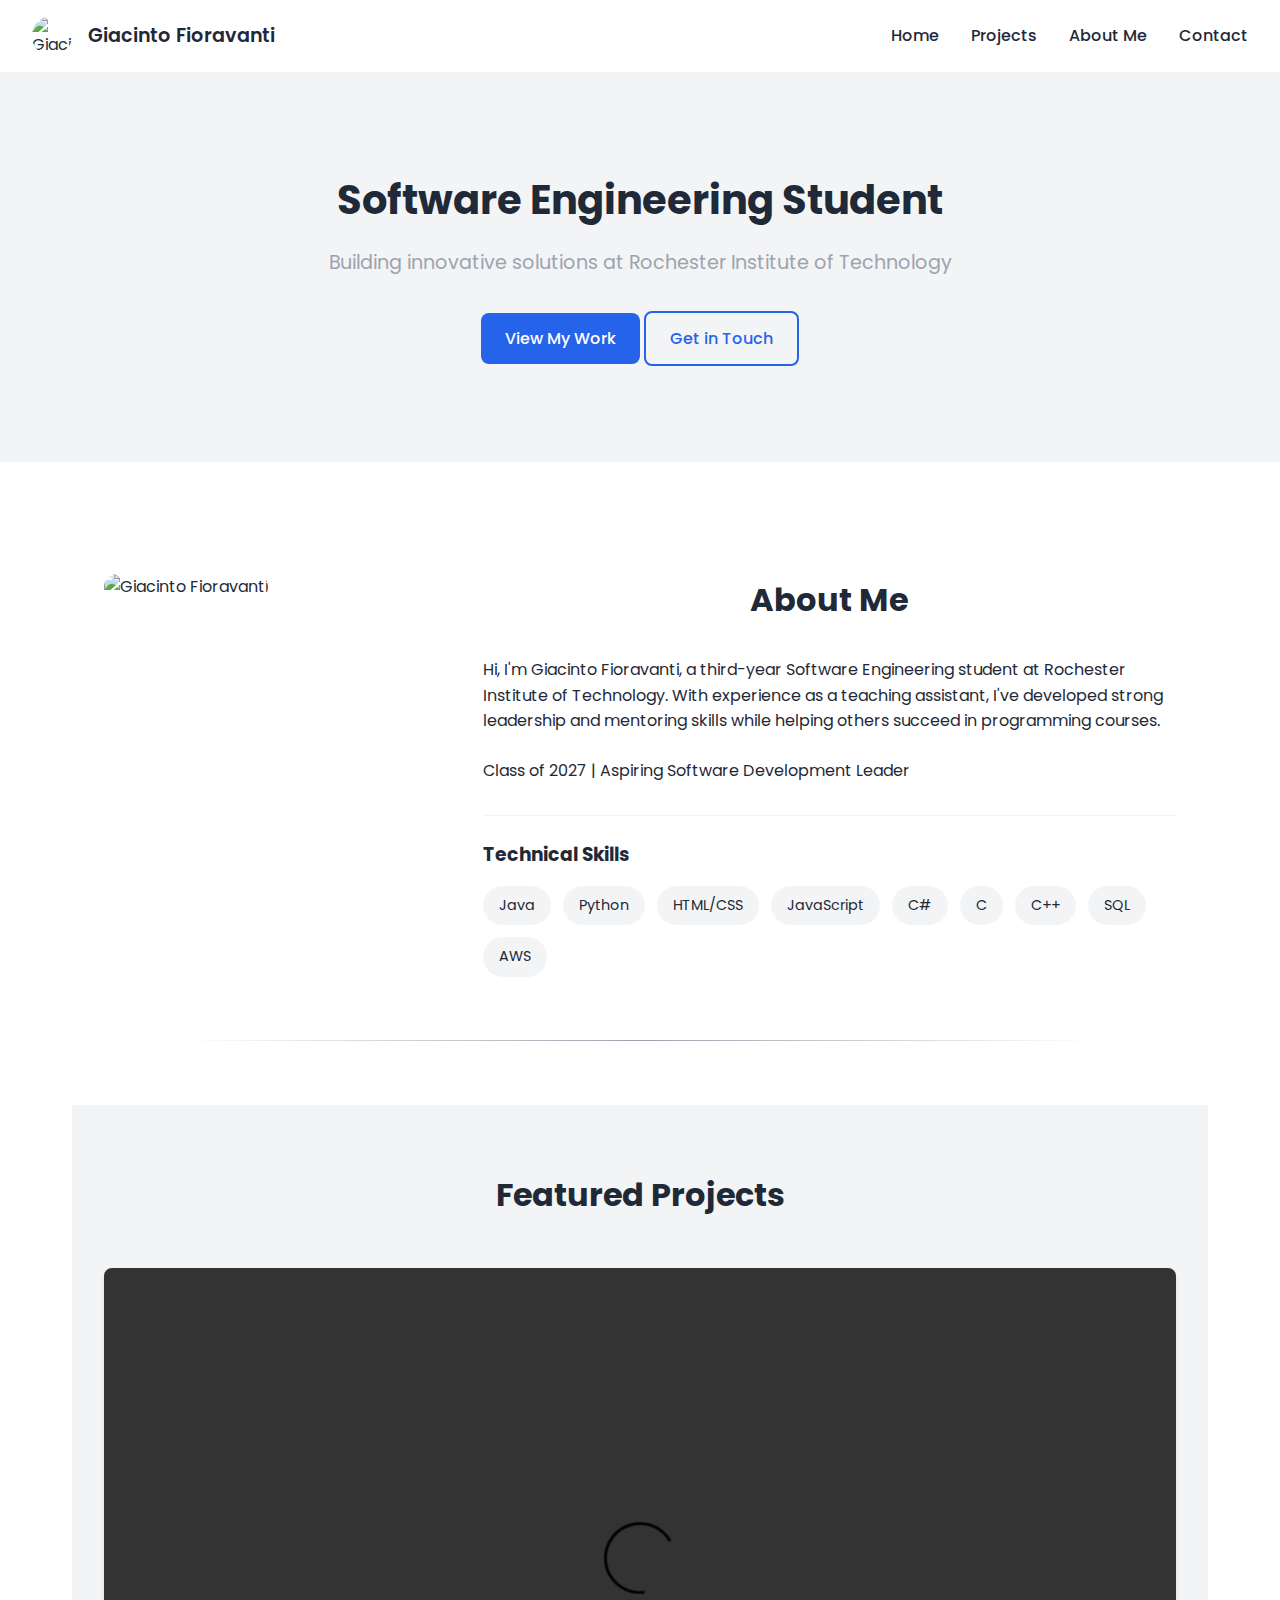
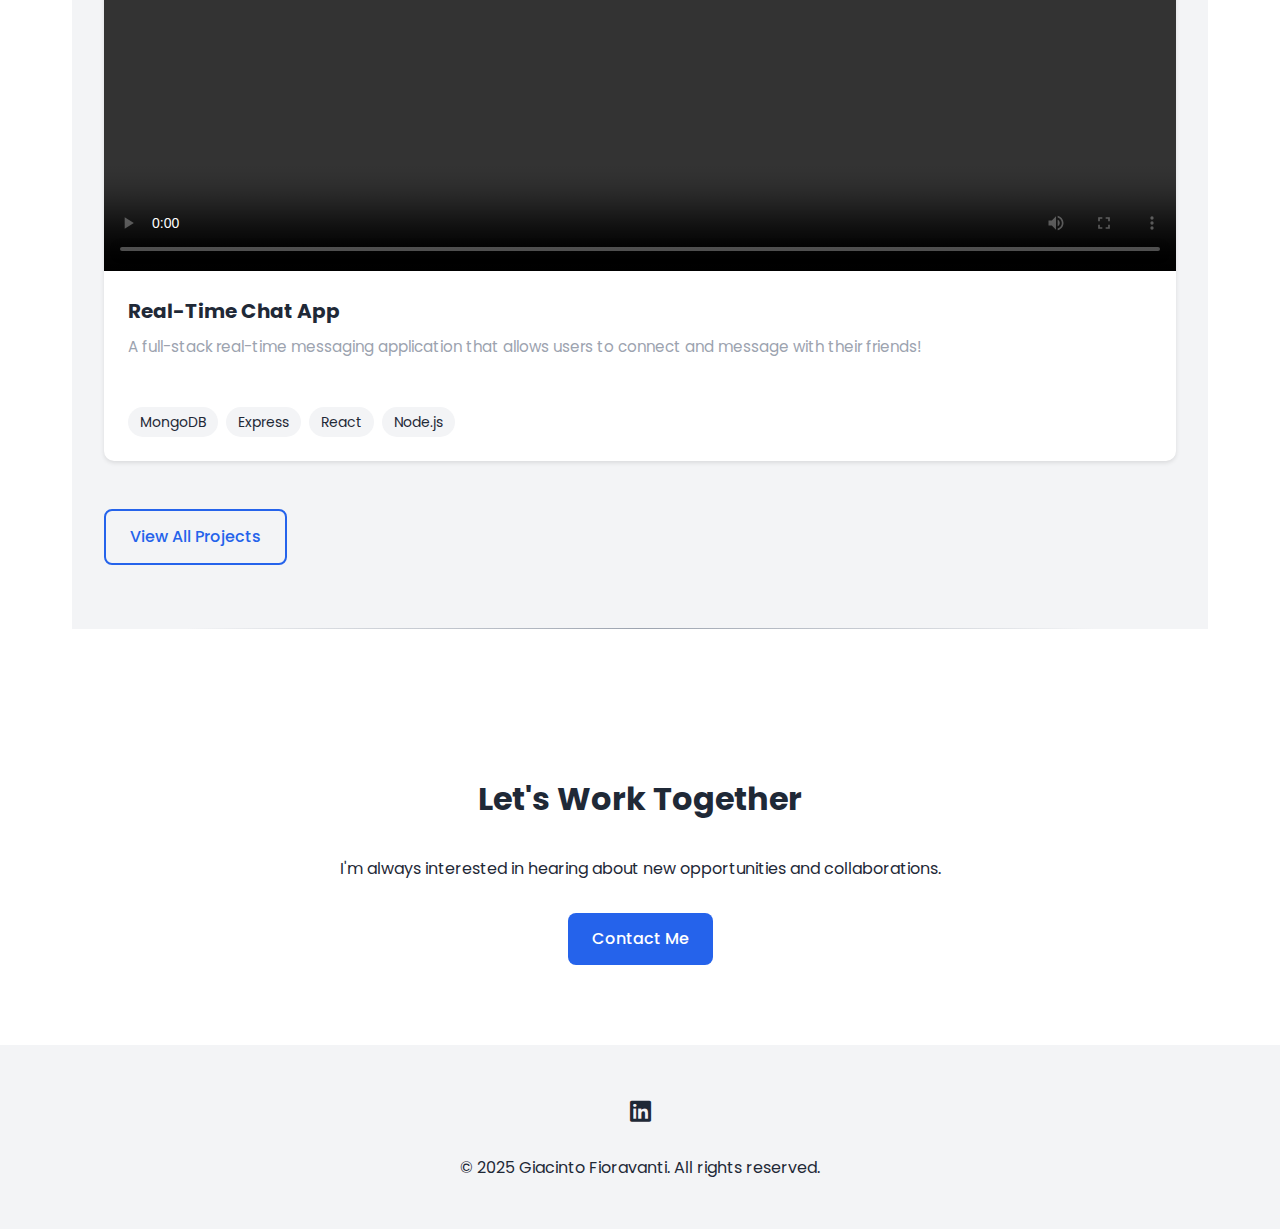
==== commit 267ca828: "Revert "Revert "updated homepage""" ====
--- a/index.html
+++ b/index.html
@@ -1,30 +1,125 @@
 <!DOCTYPE html>
-<html>
-    <head>
-        <title>Welcome!</title>
-        <link rel="stylesheet" href="index.css">
-    </head>
-    <body>
-        <nav class="navbar">
-            <ul>
-                <li><a href="index.html">Home</a></li>
-                <li><a href="project/projects.html">Projects</a></li>
-                <li><a href="aboutme/aboutme.html">About Me</a></li>
-                <li><a href="contact/contact.html">Contact</a></li>
-                <img class="navimg" src="Pictures/MyCourses Pic.jpg" alt="Headshot Picture">
-            </ul>
-        </nav>
-        <h1>Welcome to my portfolio!</h1>
-        <h2>My name is Giacinto Fioravanti and I am a Software Engineering student at Rochester Institute of Technology.</h2>
-        <div class="container">
-            <img src="Pictures/IMG_4968.JPG" alt="Picture of Myself">
-            <p>Hi, my name is Giacinto Fioravanti. I’m currently a third-year student at Rochester Institute of Technology working towards a BS in Software Engineering. In previous programming courses that I have taken, I have been a teacher's assistant for the class where I guided others to success. I am a part of the 2027 graduating class and will be looking for a leadership position within the software development field.</p>
-            <div class="buttons">
-                <button onclick="window.location.href='aboutme/aboutme.html'">About Me</button>
-                <button onclick="window.location.href='project/projects.html'">Projects</button>
-                <button onclick="window.location.href='contact/contact.html'">Contact</button>
+<html lang="en">
+<head>
+    <meta charset="UTF-8">
+    <meta name="viewport" content="width=device-width, initial-scale=1.0">
+    <meta name="description" content="Giacinto Fioravanti - Software Engineering Portfolio">
+    <title>Giacinto Fioravanti | Software Engineer</title>
+    <link rel="stylesheet" href="index.css">
+    <!-- Add Google Fonts -->
+    <link rel="preconnect" href="https://fonts.googleapis.com">
+    <link rel="preconnect" href="https://fonts.gstatic.com" crossorigin>
+    <link href="https://fonts.googleapis.com/css2?family=Poppins:wght@400;500;600;700&display=swap" rel="stylesheet">
+    <!-- Add Font Awesome for icons -->
+    <link rel="stylesheet" href="https://cdnjs.cloudflare.com/ajax/libs/font-awesome/6.0.0/css/all.min.css">
+</head>
+<body>
+    <nav class="navbar">
+        <div class="nav-brand">
+            <img class="nav-img" src="Pictures/MyCourses Pic.jpg" alt="Giacinto Fioravanti">
+            <span class="brand-name">Giacinto Fioravanti</span>
+        </div>
+        <div class="nav-toggle" id="navToggle">
+            <i class="fas fa-bars"></i>
+        </div>
+        <ul class="nav-links">
+            <li><a href="index.html" class="active">Home</a></li>
+            <li><a href="project/projects.html">Projects</a></li>
+            <li><a href="aboutme/aboutme.html">About Me</a></li>
+            <li><a href="contact/contact.html">Contact</a></li>
+        </ul>
+    </nav>
+
+    <header class="hero">
+        <div class="hero-content">
+            <h1>Software Engineering Student</h1>
+            <p class="tagline">Building innovative solutions at Rochester Institute of Technology</p>
+            <div class="hero-cta">
+                <a href="project/projects.html" class="btn btn-primary">View My Work</a>
+                <a href="contact/contact.html" class="btn btn-secondary">Get in Touch</a>
             </div>
+        </div>
+    </header>
 
+    <main class="container">
+        <section class="about-preview">
+            <div class="profile-image">
+                <img src="Pictures/IMG_4968.JPG" alt="Giacinto Fioravanti">
+            </div>
+            <div class="about-content">
+                <h2>About Me</h2>
+                <p>Hi, I'm Giacinto Fioravanti, a third-year Software Engineering student at Rochester Institute of Technology. With experience as a teaching assistant, I've developed strong leadership and mentoring skills while helping others succeed in programming courses.</p>
+                <p>Class of 2027 | Aspiring Software Development Leader</p>
+                <div class="skills">
+                    <h3>Technical Skills</h3>
+                    <div class="skill-tags">
+                        <span class="skill-tag">Java</span>
+                        <span class="skill-tag">Python</span>
+                        <span class="skill-tag">HTML/CSS</span>
+                        <span class="skill-tag">JavaScript</span>
+                        <span class="skill-tag">C#</span>
+                        <span class="skill-tag">C</span>
+                        <span class="skill-tag">C++</span>
+                        <span class="skill-tag">SQL</span>
+                        <span class="skill-tag">AWS</span>
+                    </div>
+                </div>
+            </div>
+        </section>
+
+        <section class="featured-projects">
+            <h2>Featured Projects</h2>
+            <div class="project-grid">
+                <!-- Add your project cards here -->
+                <div class="project-card">
+                    <div class="project-video">
+                        <video controls>
+                            <source src="Chat_App_Demo.mp4" type="video/mp4">
+                            Your browser does not support the video tag.
+                        </video>
+                    </div>
+                    <div class="project-info">
+                        <h3>Real-Time Chat App</h3>
+                        <p>A full-stack real-time messaging application that allows users to connect and message with their friends! </p>
+                        <div class="project-tags">
+                            <span class="tag">MongoDB</span>
+                            <span class="tag">Express</span>
+                            <span class="tag">React</span>
+                            <span class="tag">Node.js</span>
+                        </div>
+                    </div>
+                </div>
+                <!-- Add more project cards as needed -->
+            </div>
+            <div class="section-cta">
+                <a href="project/projects.html" class="btn btn-secondary">View All Projects</a>
+            </div>
+        </section>
+
+        <section class="cta-section">
+            <h2>Let's Work Together</h2>
+            <p>I'm always interested in hearing about new opportunities and collaborations.</p>
+            <div class="cta-buttons">
+                <a href="contact/contact.html" class="btn btn-primary">Contact Me</a>
+            </div>
+        </section>
+    </main>
+
+    <footer class="footer">
+        <div class="footer-content">
+            <div class="social-links">
+                <a href="https://www.linkedin.com/in/giacinto-fioravanti-b5aba1264/" target="_blank" rel="noopener" class="social-link"><i class="fab fa-linkedin"></i></a>
+            </div>
+            <p class="copyright">&copy; 2025 Giacinto Fioravanti. All rights reserved.</p>
         </div>
-    </body>
+    </footer>
+
+    <script>
+        // Simple navigation toggle for mobile
+        document.getElementById('navToggle').addEventListener('click', function() {
+            document.querySelector('.nav-links').classList.toggle('active');
+        });
+    </script>
+</body>
 </html>
+
--- a/index.css
+++ b/index.css
@@ -1,110 +1,434 @@
-body {
-    background-image: url("Pictures/background3.png");
+:root {
+    --primary-color: #2563eb;
+    --secondary-color: #1e40af;
+    --background-color: #ffffff;
+    --text-color: #1f2937;
+    --gray-light: #f3f4f6;
+    --gray-medium: #9ca3af;
+    --spacing-unit: 1rem;
+}
+
+* {
     margin: 0;
     padding: 0;
-    font-family: 'Trebuchet MS', 'Lucida Sans Unicode', 'Lucida Grande', 'Lucida Sans', Arial, sans-serif;
-}
-
-h1 {
+    box-sizing: border-box;
+}
+
+body {
+    font-family: 'Poppins', sans-serif;
+    line-height: 1.6;
+    color: var(--text-color);
+}
+
+/* Navigation */
+.navbar {
+    display: flex;
+    justify-content: space-between;
+    align-items: center;
+    padding: 1rem 2rem;
+    background-color: var(--background-color);
+    box-shadow: 0 2px 4px rgba(0,0,0,0.1);
+}
+
+.nav-brand {
+    display: flex;
+    align-items: center;
+    gap: 1rem;
+}
+
+.nav-img {
+    width: 40px;
+    height: 40px;
+    border-radius: 50%;
+    object-fit: cover;
+}
+
+.brand-name {
+    font-weight: 600;
+    font-size: 1.2rem;
+}
+
+.nav-links {
+    display: flex;
+    gap: 2rem;
+    list-style: none;
+}
+
+.nav-links a {
+    text-decoration: none;
+    color: var(--text-color);
+    font-weight: 500;
+    transition: color 0.3s ease;
+}
+
+.nav-links a:hover {
+    color: var(--primary-color);
+}
+
+.nav-toggle {
+    display: none;
+}
+
+/* Hero Section */
+.hero {
+    background-color: var(--gray-light);
+    padding: 4rem 2rem;
     text-align: center;
-    font-weight: bold;
+}
+
+.hero-content h1 {
+    font-size: 2.5rem;
+    margin-bottom: 1rem;
+}
+
+.tagline {
+    font-size: 1.2rem;
+    color: var(--gray-medium);
+    margin-bottom: 2rem;
+}
+
+/* Buttons */
+.btn {
+    display: inline-block;
+    padding: 0.8rem 1.5rem;
+    border-radius: 0.5rem;
+    text-decoration: none;
+    font-weight: 500;
+    transition: all 0.3s ease;
+}
+
+.btn-primary {
+    background-color: var(--primary-color);
     color: white;
 }
 
-h2 {
+.btn-secondary {
+    background-color: transparent;
+    color: var(--primary-color);
+    border: 2px solid var(--primary-color);
+}
+
+.btn:hover {
+    transform: translateY(-2px);
+}
+
+/* Main Content */
+.container {
+    max-width: 1200px;
+    margin: 0 auto;
+    padding: 2rem;
+}
+
+.about-preview {
+    display: grid;
+    grid-template-columns: 1fr 2fr;
+    gap: 2rem;
+    margin-bottom: 4rem;
+}
+
+.profile-image img {
+    width: 100%;
+    border-radius: 1rem;
+}
+
+.skills {
+    margin-top: 2rem;
+}
+
+.skill-tags {
+    display: flex;
+    flex-wrap: wrap;
+    gap: 0.5rem;
+    margin-top: 1rem;
+}
+
+.skill-tag {
+    background-color: var(--gray-light);
+    padding: 0.5rem 1rem;
+    border-radius: 2rem;
+    font-size: 0.9rem;
+}
+
+/* Footer */
+.footer {
+    background-color: var(--gray-light);
+    padding: 2rem;
     text-align: center;
-    font-style: italic;
-    color: white;
-}
-
-p {
-    color: black;
-    font-size: large;
+    margin-top: 4rem;
+}
+
+.social-links {
+    display: flex;
+    justify-content: center;
+    gap: 1rem;
+    margin-bottom: 1rem;
+}
+
+.social-link {
+    color: var(--text-color);
+    font-size: 1.5rem;
+    transition: color 0.3s ease;
+}
+
+.social-link:hover {
+    color: var(--primary-color);
+}
+
+/* Responsive Design */
+@media (max-width: 768px) {
+    .nav-toggle {
+        display: block;
+        cursor: pointer;
+    }
+
+    .nav-links {
+        display: none;
+        position: absolute;
+        top: 70px;
+        left: 0;
+        right: 0;
+        background-color: var(--background-color);
+        padding: 1rem;
+        flex-direction: column;
+        text-align: center;
+    }
+
+    .nav-links.active {
+        display: flex;
+    }
+
+    .about-preview {
+        grid-template-columns: 1fr;
+    }
+
+    .hero-content h1 {
+        font-size: 2rem;
+    }
+}
+/* Project Grid Layout */
+.project-grid {
+    display: grid;
+    grid-template-columns: repeat(auto-fit, minmax(300px, 1fr));
+    gap: 2rem;
+    margin: 2rem 0;
+}
+
+/* Project Card Styling */
+.project-card {
+    background: #ffffff;
+    border-radius: 10px;
+    box-shadow: 0 2px 4px rgba(0,0,0,0.1);
+    overflow: visible; /* Changed from hidden to visible */
+    transition: transform 0.3s ease;
+    display: flex;
+    flex-direction: column;
+}
+
+.project-card:hover {
+    transform: translateY(-5px);
+}
+
+.project-video {
+    position: relative;
+    width: 100%;
+    padding-bottom: 56.25%; /* 16:9 Aspect Ratio */
+    height: 0;
+    overflow: hidden;
+    border-radius: 8px 8px 0 0;
+}
+
+.project-video video,
+.project-video iframe {
+    position: absolute;
+    top: 0;
+    left: 0;
+    width: 100%;
+    height: 100%;
+    object-fit: cover;
+}
+
+.project-info {
+    padding: 1.5rem;
+    display: flex;
+    flex-direction: column;
+    gap: 0.5rem;
+    flex: 1;
+}
+
+.project-info h3 {
+    margin: 0;
+    color: var(--text-color);
+    font-size: 1.25rem;
+}
+
+.project-info p {
+    margin: 0;
+    color: var(--gray-medium);
+    font-size: 0.95rem;
+}
+
+/* Project Tags Styling */
+.project-tags {
+    display: flex;
+    flex-wrap: wrap; /* Allow tags to wrap */
+    gap: 0.5rem;
+    margin-top: auto; /* Push tags to bottom of card */
+    padding-top: 1rem;
+}
+
+.tag {
+    background-color: var(--gray-light);
+    padding: 0.25rem 0.75rem;
+    border-radius: 15px;
+    font-size: 0.875rem;
+    white-space: nowrap; /* Prevent tag text from wrapping */
+    display: inline-block;
+}
+
+/* Responsive adjustments */
+@media (max-width: 768px) {
+    .project-grid {
+        grid-template-columns: 1fr; /* Single column on mobile */
+    }
+    
+    .project-info {
+        padding: 1rem;
+    }
+    
+    .tag {
+        padding: 0.2rem 0.5rem;
+        font-size: 0.8rem;
+    }
+}
+
+/* Section spacing and padding */
+section {
+    padding: 4rem 0;
+    margin-bottom: 2rem;
+    position: relative;
+}
+
+/* Hero section specific spacing */
+.hero {
+    padding: 6rem 2rem;
+    margin-bottom: 3rem;
+    background-color: var(--gray-light);
+}
+
+/* About preview section */
+.about-preview {
+    padding: 4rem 2rem;
+    margin-bottom: 4rem;
+    background-color: var(--background-color);
+}
+
+/* Featured projects section */
+.featured-projects {
+    padding: 4rem 2rem;
+    margin-bottom: 4rem;
+    background-color: var(--gray-light);
+}
+
+/* CTA section */
+.cta-section {
+    padding: 5rem 2rem;
+    margin-bottom: 0;
     text-align: center;
-}
-
-button {
-    display: inline-block;
+    background-color: var(--background-color);
+}
+
+/* Section headings */
+section h2 {
+    margin-bottom: 2rem;
+    font-size: 2rem;
     text-align: center;
-    background-color: rgb(150, 0, 209);
-    color: white;
-    margin: 5px;
-    border: 3px solid black;
-    border-radius: 10px;
-    height: 50px;
-    width: 75px;
-    font-family: 'Gill Sans', 'Gill Sans MT', Calibri, 'Trebuchet MS', sans-serif;
-}
-
-.navbar ul {
-    list-style-type: none;
-    background-color: rgba(255, 255, 255, 0.90);
-    padding: 0;
-    margin: 0;
-    height: 30px;
-    padding-top: 10px;
-    overflow: hidden;
-}
-
-.navbar a {
-    color: rgb(150, 0, 209);
-    text-decoration: none;
-    padding: 15px;
-    text-align: center;
-}
-
-.navbar a:hover {
-    background: rgba(178, 179, 179, 0.90);
-}
-
-.navbar li {
-    float: left;
-}
-
+}
+
+/* Container modifications */
 .container {
-    display: flex;
-    flex-direction: column;
+    max-width: 1200px;
+    margin: 0 auto;
+    padding: 0 2rem;
+}
+
+/* Add dividers between sections */
+section:not(:last-child)::after {
+    content: '';
+    position: absolute;
+    bottom: 0;
+    left: 50%;
+    transform: translateX(-50%);
+    width: 80%;
+    max-width: 1000px;
+    height: 1px;
+    background: linear-gradient(
+        to right,
+        transparent,
+        var(--gray-medium),
+        transparent
+    );
+}
+
+/* Responsive adjustments */
+@media (max-width: 768px) {
+    section {
+        padding: 3rem 1rem;
+        margin-bottom: 1.5rem;
+    }
+
+    .hero {
+        padding: 4rem 1rem;
+    }
+
+    .about-preview,
+    .featured-projects,
+    .cta-section {
+        padding: 3rem 1rem;
+    }
+
+    section h2 {
+        font-size: 1.75rem;
+        margin-bottom: 1.5rem;
+    }
+}
+
+/* Add vertical rhythm to content within sections */
+.about-content p,
+.project-info p {
+    margin-bottom: 1.5rem;
+}
+
+/* Improve spacing for buttons */
+.cta-buttons {
+    display: flex;
+    gap: 1rem;
     justify-content: center;
-    align-items: center;
-    background-color: rgba(255, 255, 255, 0.90);
-    border-radius: 15px;
-    border: 5px solid black;
-    margin: 0 auto;
-    padding: 25px;
-    box-sizing: border-box;
-    max-width: 85%;
-}
-
-
-.buttons {
-    display: flex;
-    justify-content: center;
-    align-items: center;
-    gap: 10px;
-    padding-top: 20px; 
-}
-
-.buttons :hover{
-    background-color: black;
-}
-
-.buttons button {
-    margin: 0;
-}
-
-img {
-    display: block;
-    margin-bottom: 15px;
-    max-width: 15%;
-    max-height: 25%;
-    border-radius: 15px;
-    border: 5px solid black;
-}
-
-.navimg{
-    border-width: 1px;
-    float: right;
-    max-width: 25px;
-    max-height: 35px;
-    margin-right: 25px;
-}
+    margin-top: 2rem;
+}
+
+/* Add breathing room for skill tags */
+.skills {
+    margin-top: 2rem;
+    padding-top: 1.5rem;
+    border-top: 1px solid var(--gray-light);
+}
+
+.skill-tags {
+    margin-top: 1rem;
+    gap: 0.75rem;
+}
+
+/* Project grid spacing */
+.project-grid {
+    margin: 3rem 0;
+}
+
+/* Footer spacing */
+.footer {
+    padding: 3rem 2rem;
+    margin-top: 0;
+}
+
+.social-links {
+    margin-bottom: 1.5rem;
+}
